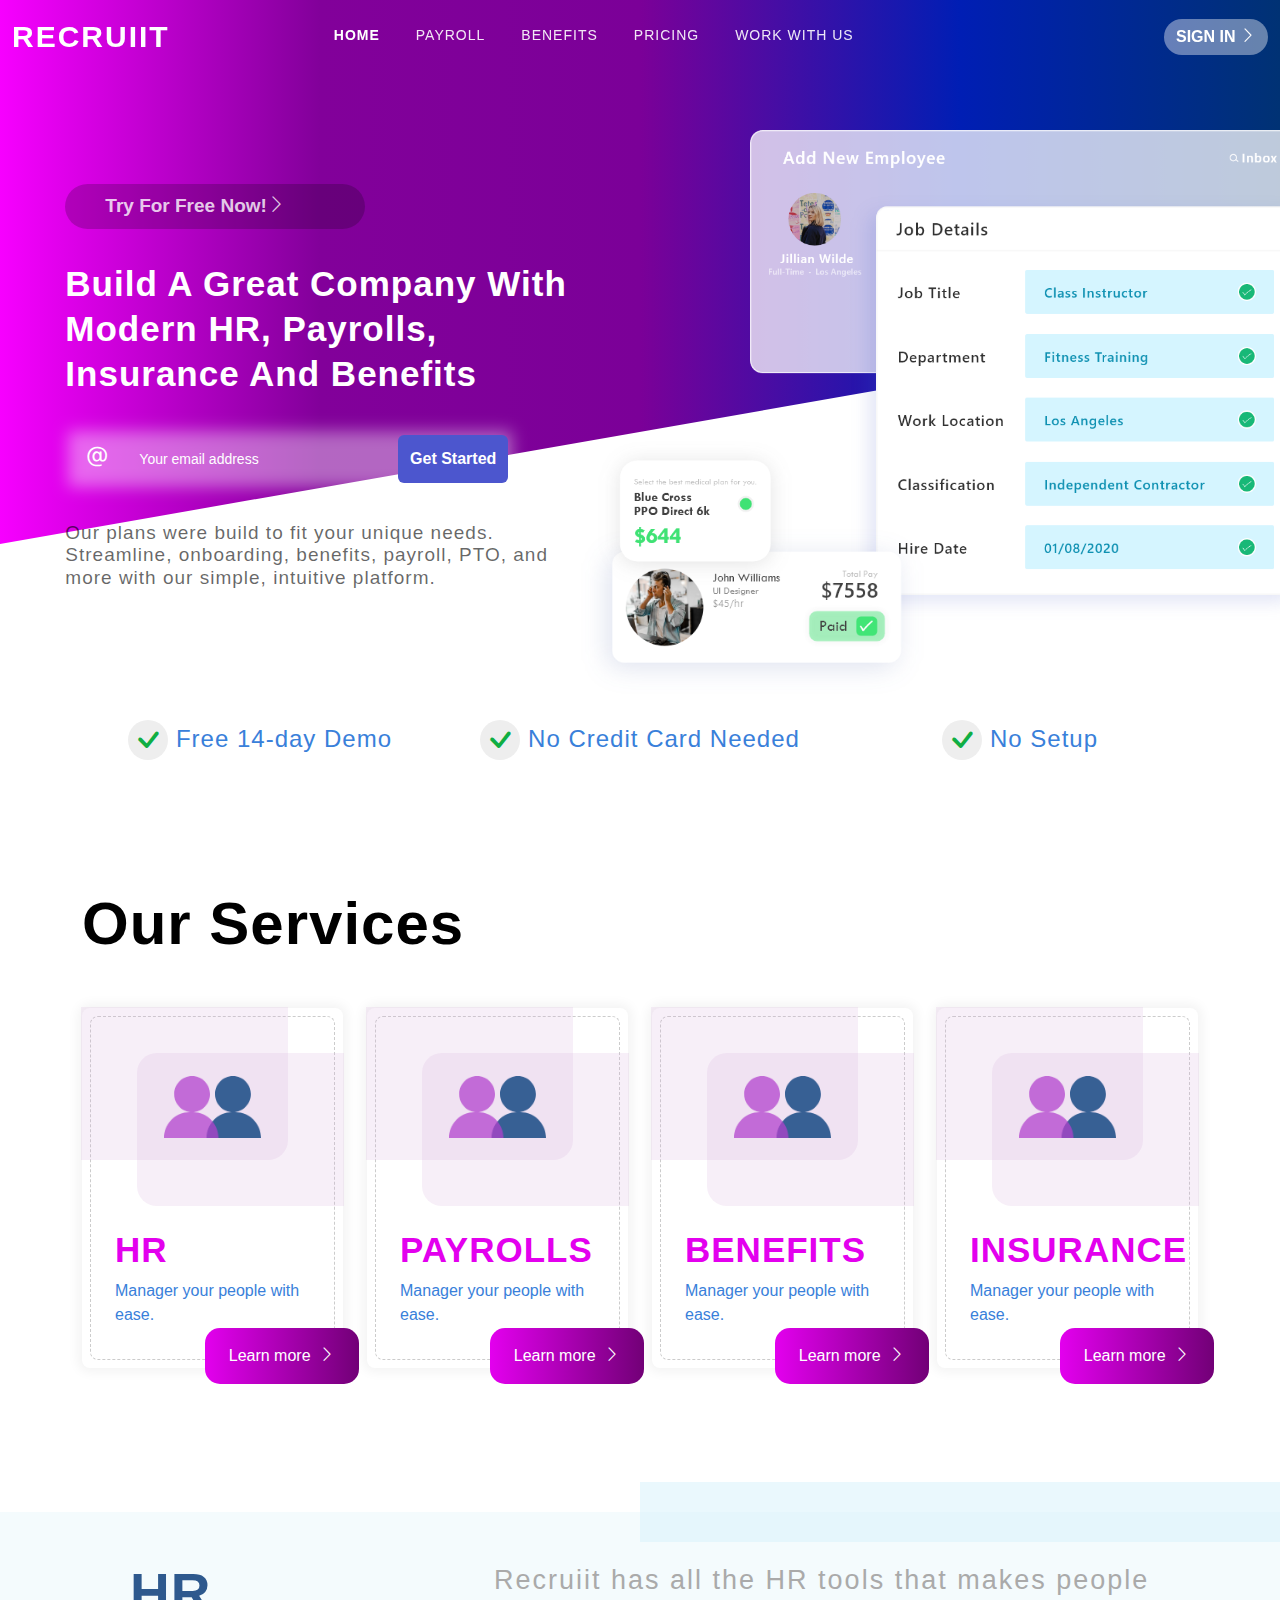
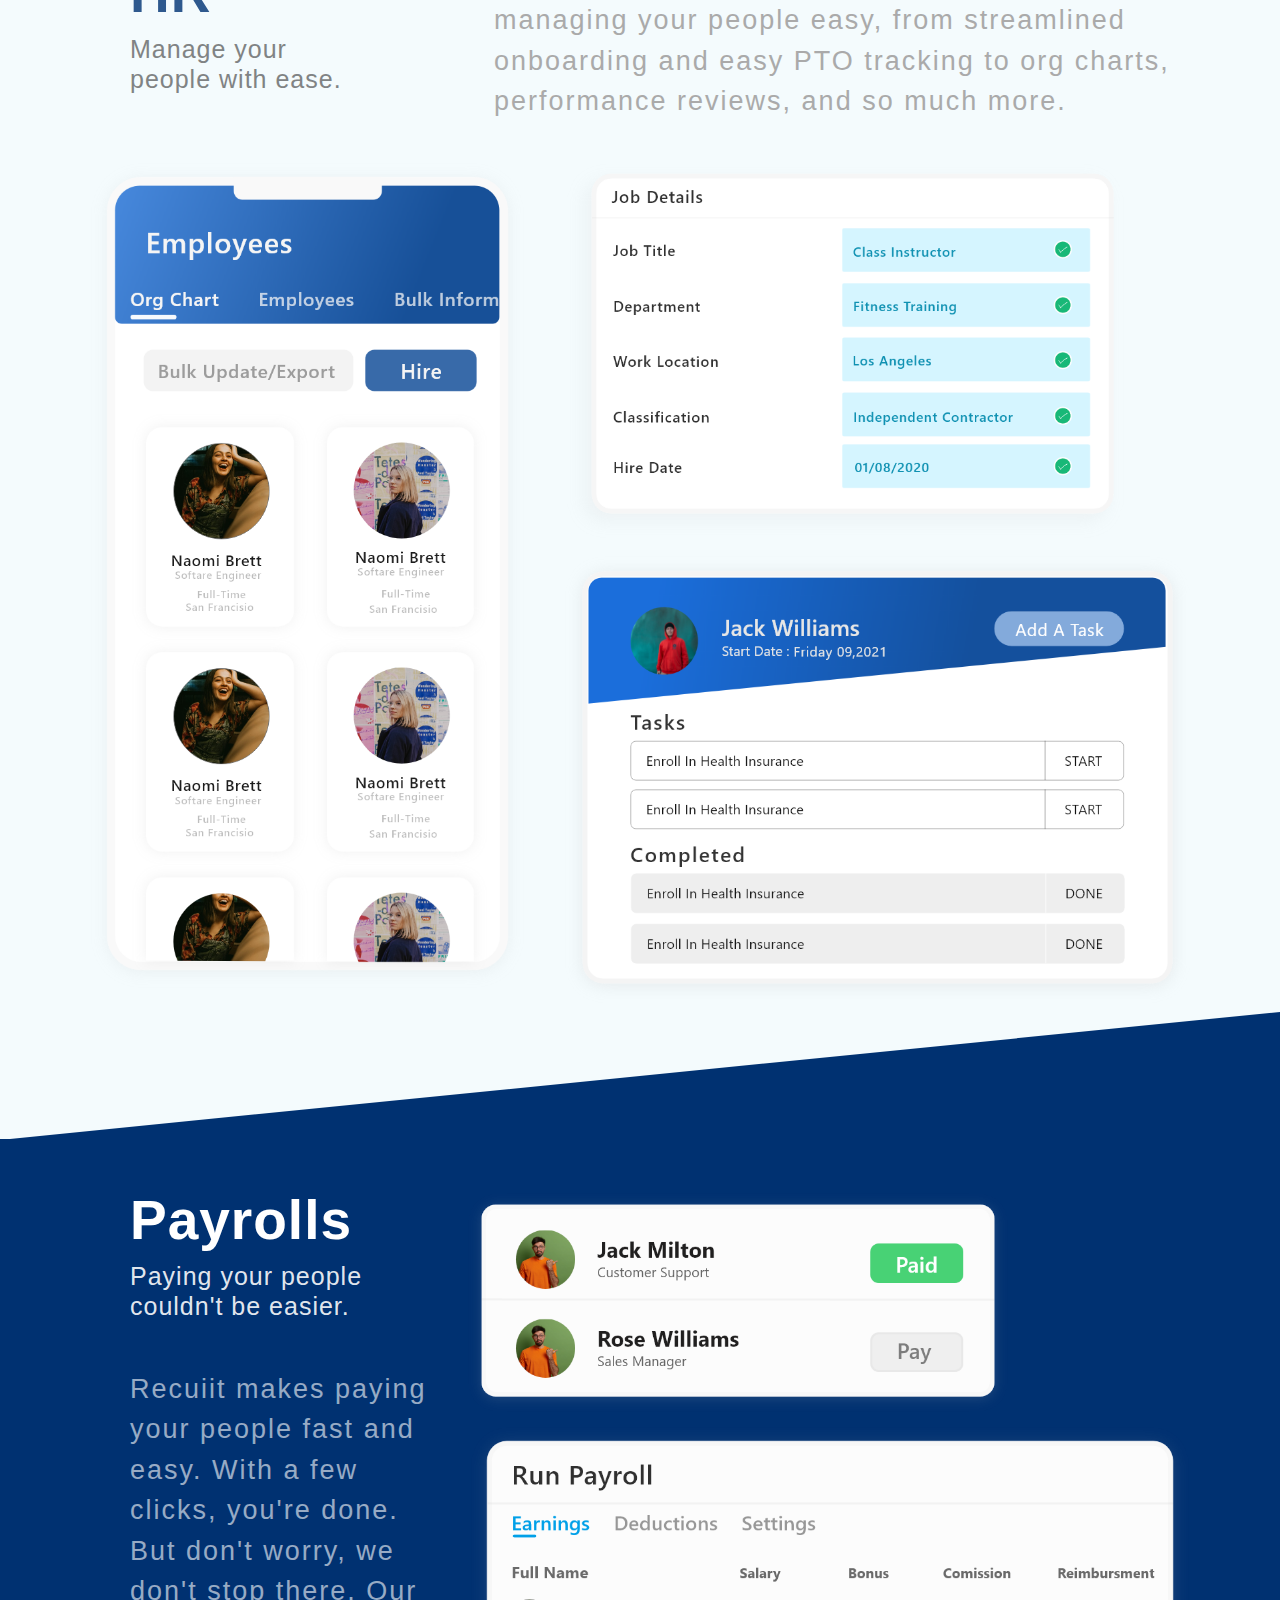
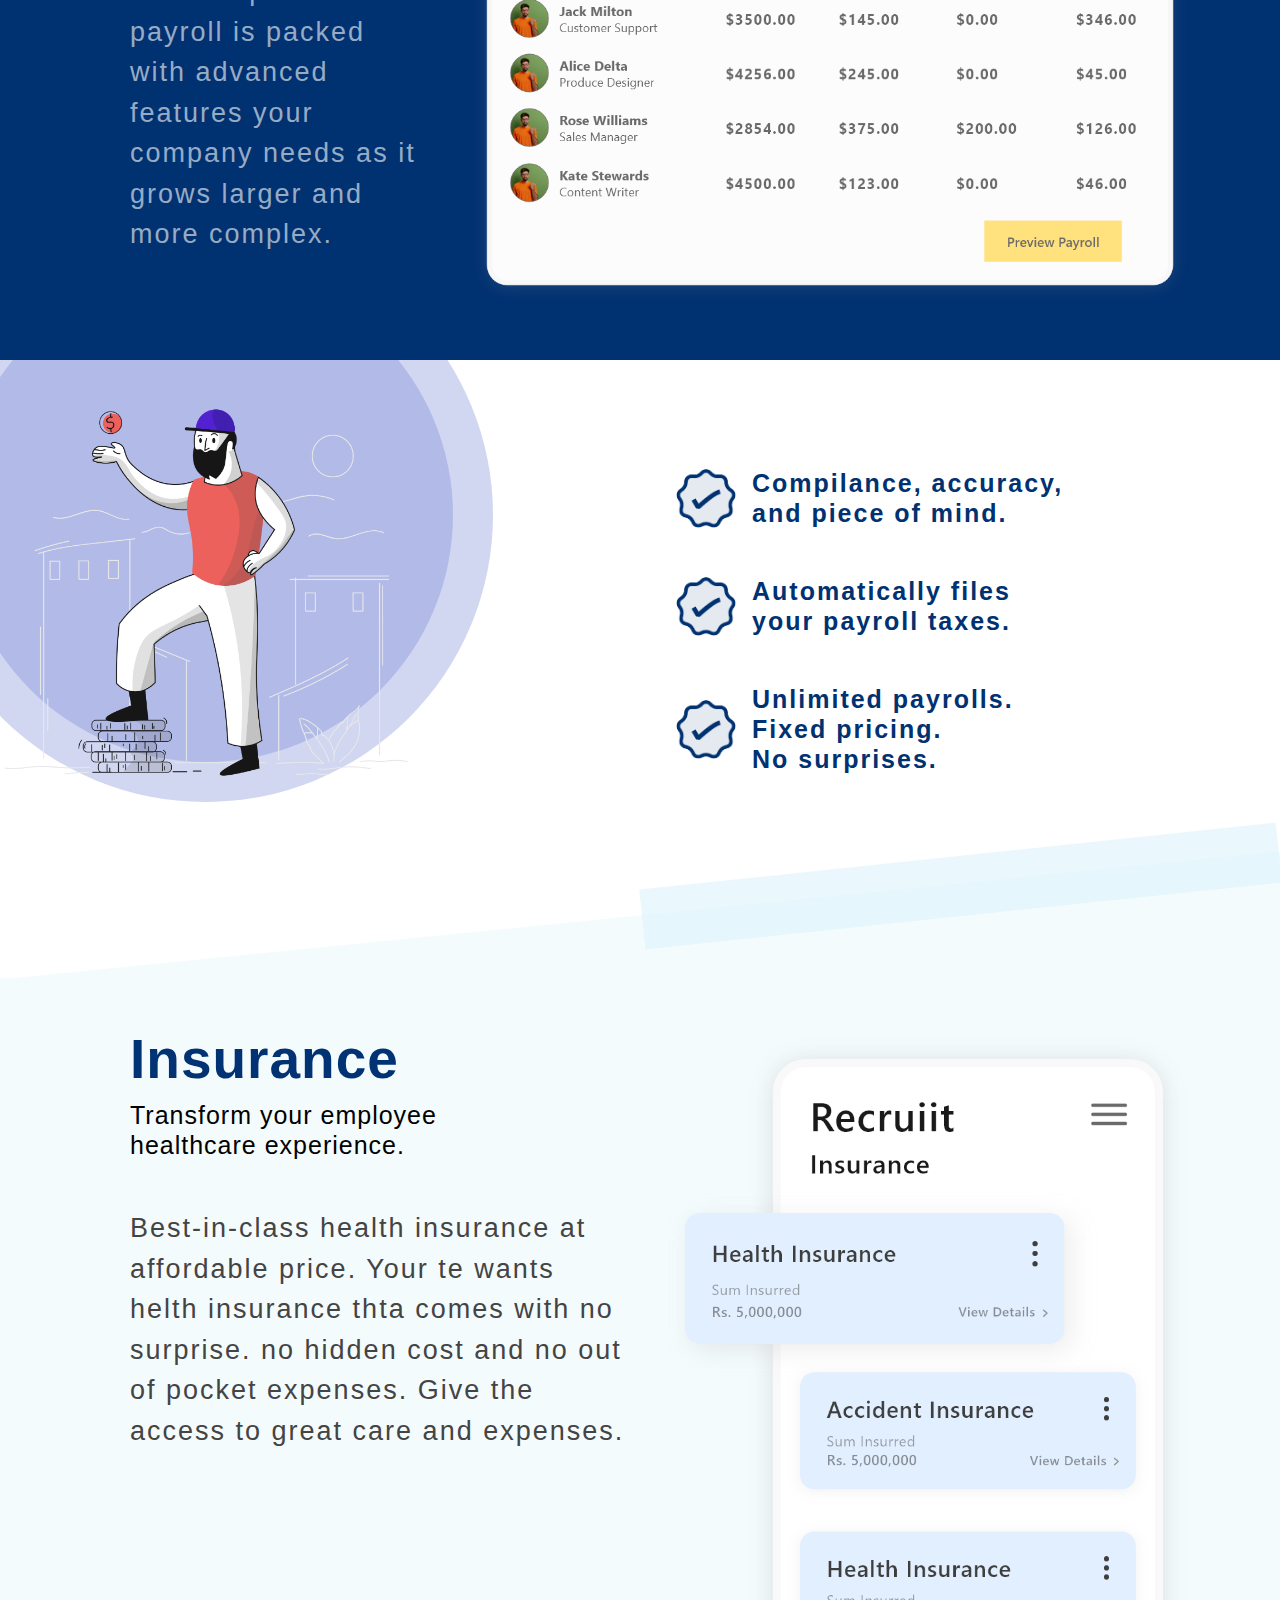
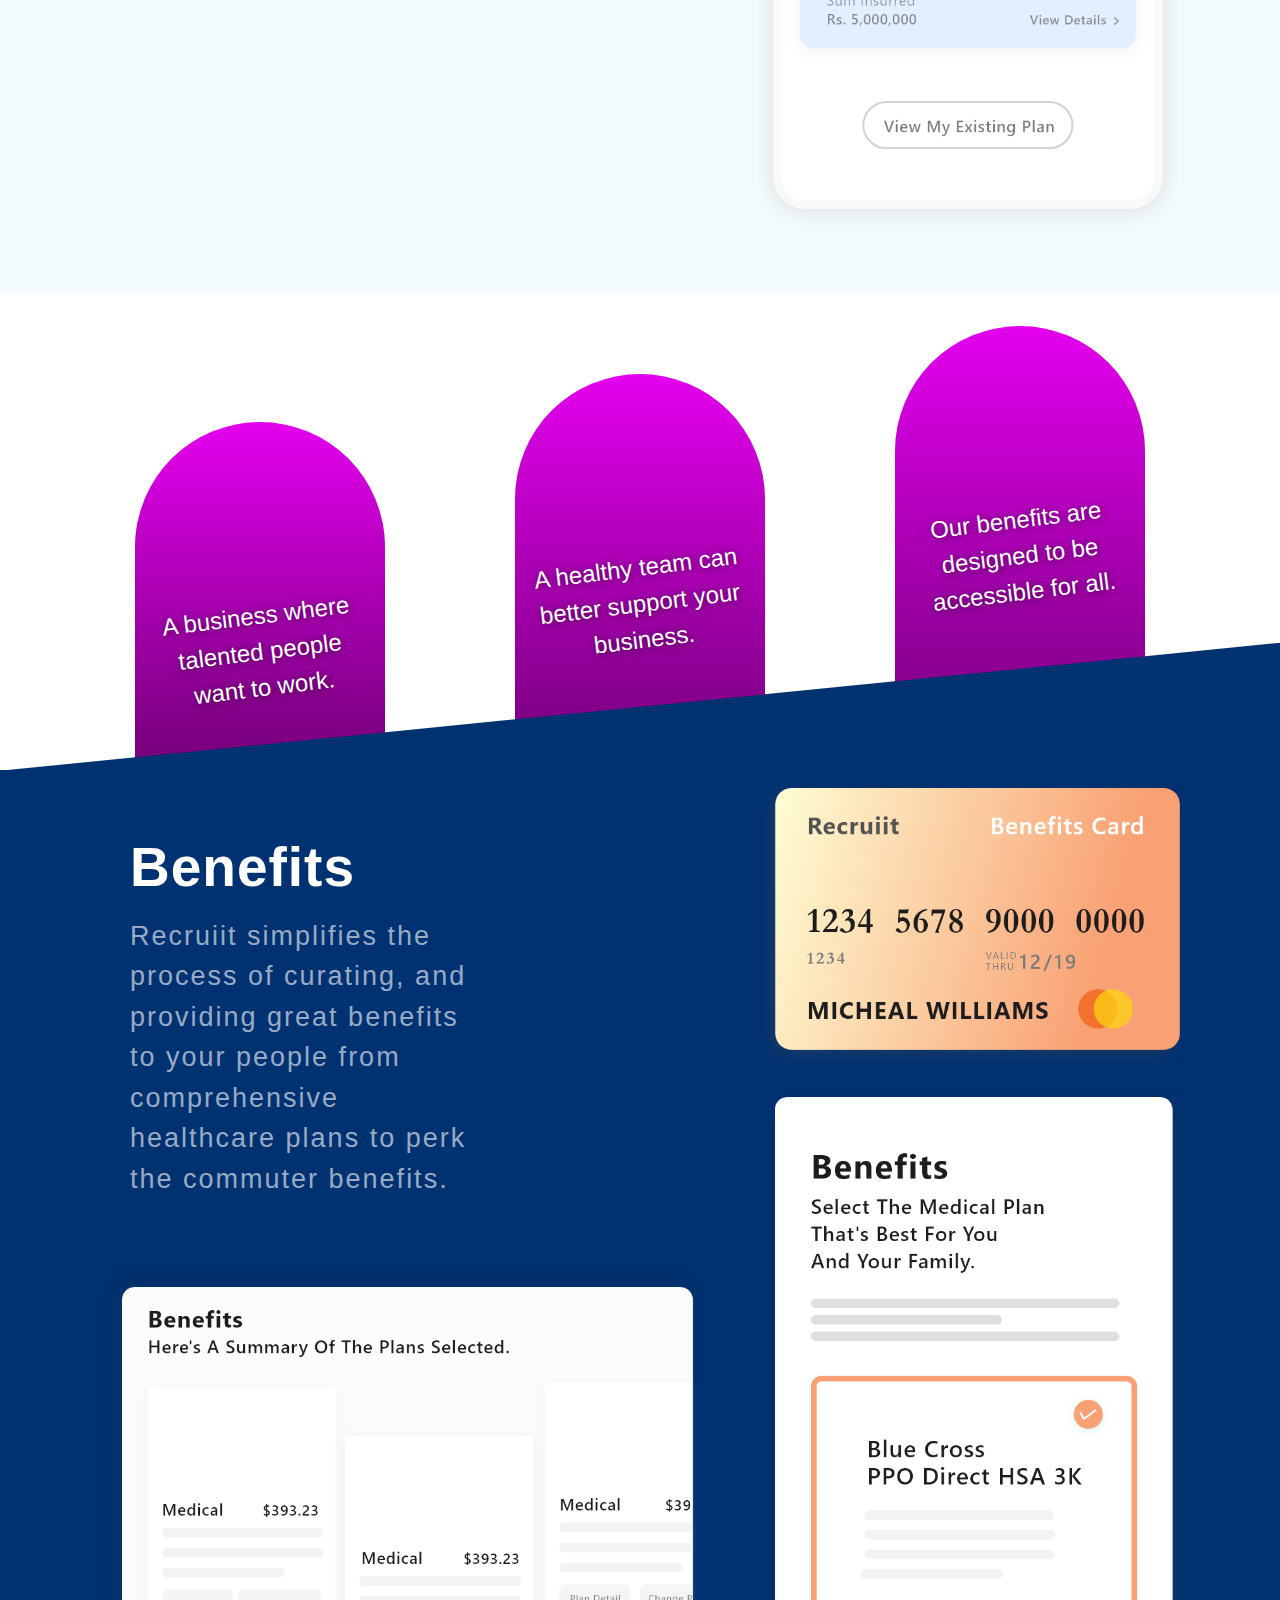
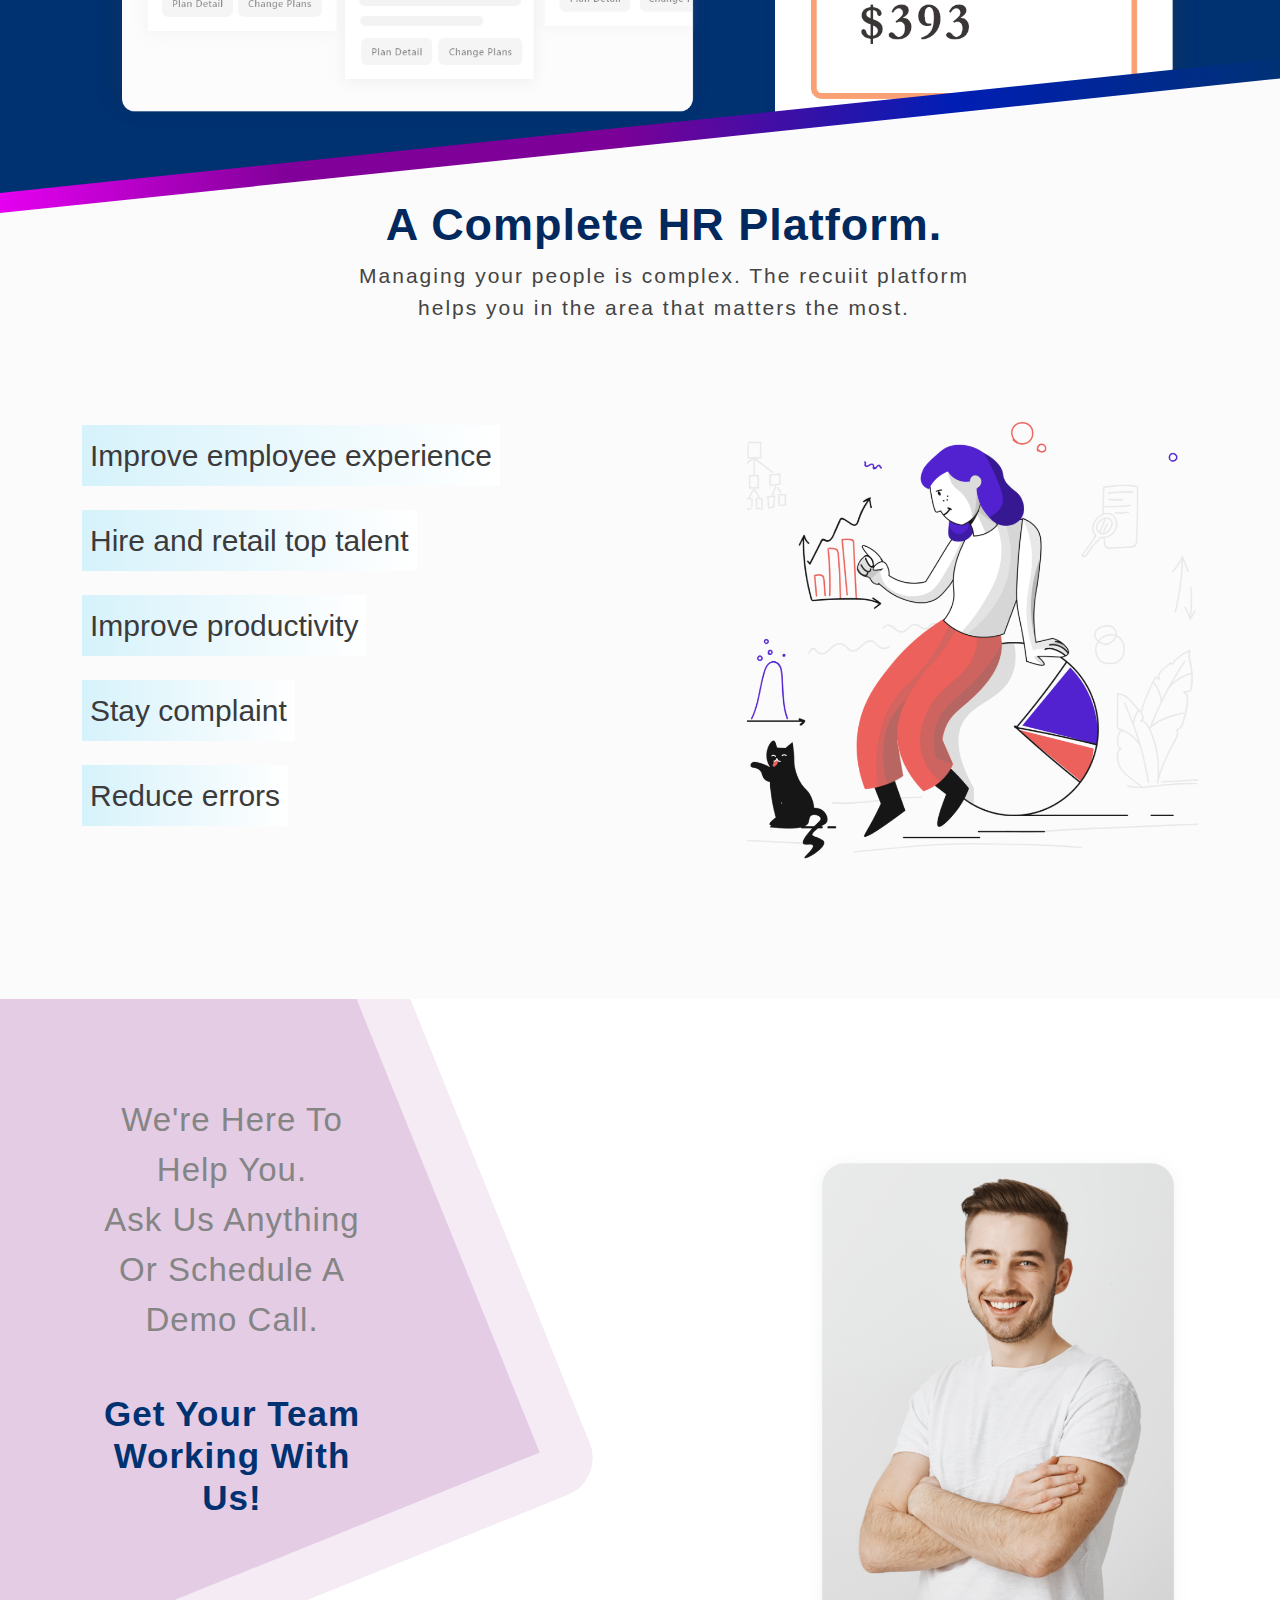
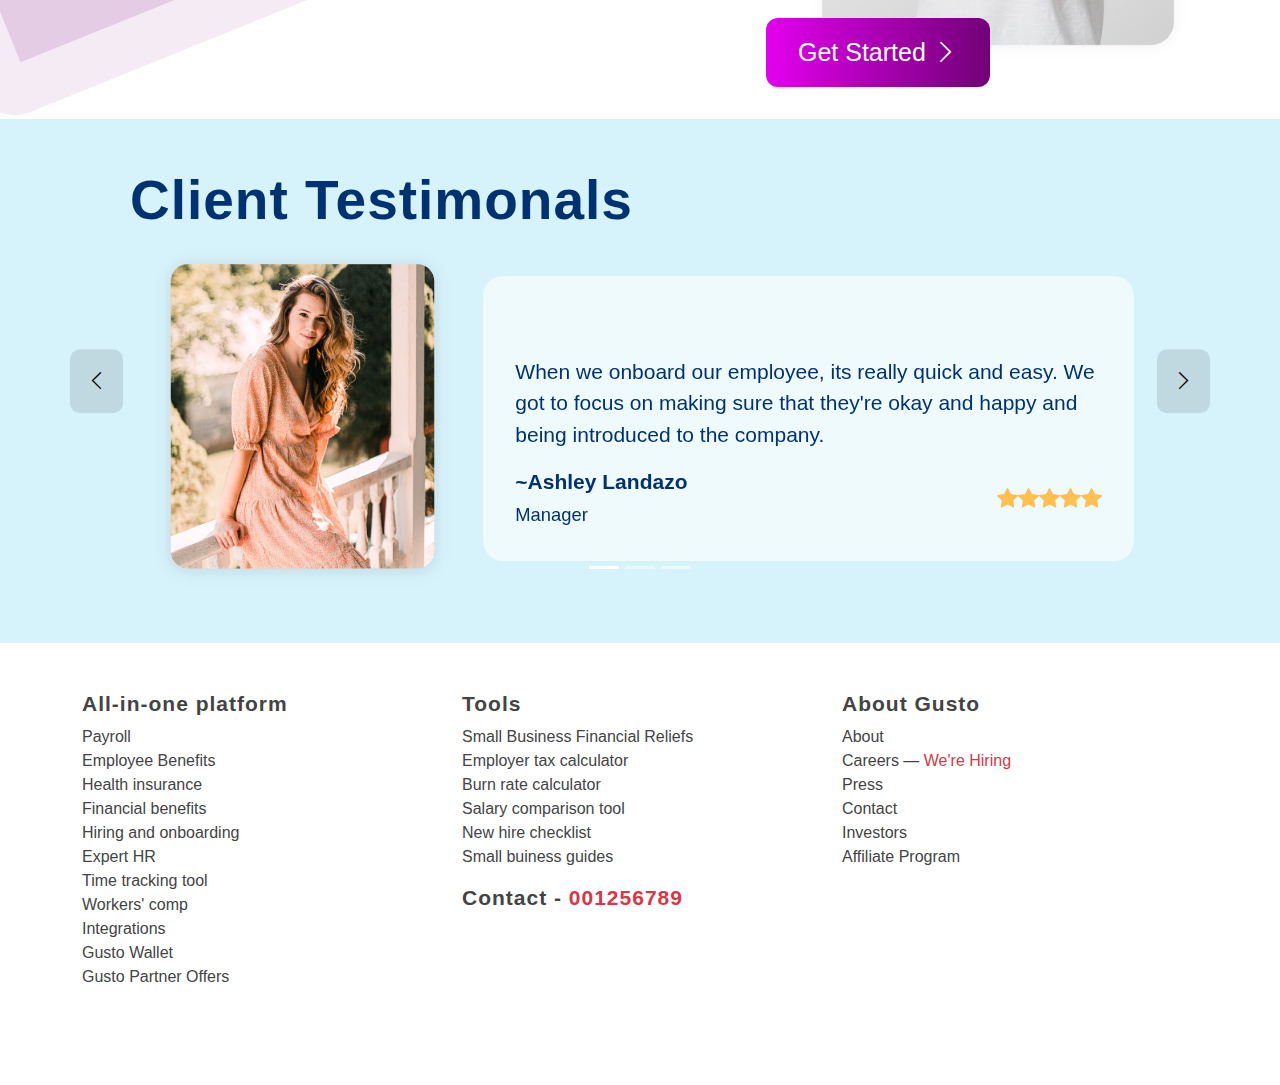
==== index2.html @ f1e586c3 "initial commit" ====
<!DOCTYPE html>
<html lang="en">

<head>
  <meta charset="utf-8">
  <meta content="width=device-width, initial-scale=1.0" name="viewport">

  <title>TRIPUPP HR - Home</title>
  <meta content="" name="description">
  <meta content="" name="keywords">

  <link href="assets/img/favicon.png" rel="icon">
  <link href="assets/img/apple-touch-icon.png" rel="apple-touch-icon">

  <link href="https://fonts.googleapis.com/css?family=Open+Sans:300,300i,400,400i,600,600i,700,700i|Ebrima:300,300i,400,400i,500,500i,600,600i,700,700i|sergeo+UI:300,300i,400,400i,500,500i,600,600i,700,700i" rel="stylesheet">

  <link href="https://cdn.jsdelivr.net/npm/bootstrap@5.0.2/dist/css/bootstrap.min.css" rel="stylesheet">
  <link href="assets/vendor/bootstrap-icons/bootstrap-icons.css" rel="stylesheet">

  <link href="assets/css/style.css" rel="stylesheet">

</head>
<body>

  <header id="header" class="fixed-top">
    <div class="container d-flex align-items-center position-relative topnav" style="max-width: 1400px;" id="mobile-responsive">
      <h1 class="logo"><a href="index.html">RECRUIIT</a></h1>
      <nav id="navbar" class="navbar">
        <ul>
          <li><a class="nav-link scrollto active" href="#hero">Home</a></li>
          <li><a class="nav-link scrollto" href="#about">Payroll</a></li>
          <li><a class="nav-link scrollto" href="#services">Benefits</a></li>
          <li><a class="nav-link   scrollto" href="#portfolio">Pricing</a></li>
          <li><a class="nav-link scrollto" href="#team">Work With Us</a></li>
        </ul>
      </nav>
        <div class="navbar-right" style="margin-left: auto;">
          <a href="#" class="sign-in">Sign In <i class="bi bi-chevron-right"></i></a>
          <a href="#" class="bi bi-list mobile-nav-icon"  onclick="myFunction()"></a>
        </div>
    </div>
  </header>

  <section id="hero">
    <div class="position-relative w-100">
      <div class="container-fluid">
        <div class="row align-items-center">
          <div class="col-lg-5 col-md-12 hero-intro">
            <a href="#" class="free-trial">Try For Free Now!<i class="bi bi-chevron-right"></i></a>
            <h1>Build a great company with modern HR, payrolls, insurance and benefits </h1>
            <form class="getstarted">
              <i class="bi bi-at at-icon"></i>
              <input type="email" placeholder="Your email address">
              <button type="submit">Get Started</button>
            </form>
            <h4>Our plans were build to fit your unique needs. Streamline, onboarding, benefits, payroll, PTO, and more with our simple, intuitive platform.</h4>
          </div>
          <div class="col-lg-6 col-md-12">
            <div class="position-relative">
              <img src="assets/img/Group 145.png" class="img-fluid" alt="">
              <img src="assets/img/Component 17 – 2.png" class="img-fluid-1" alt="">
              <img src="assets/img/Component 18 – 2.png" class="img-fluid-2" alt="">
            </div>
          </div>
        </div>
      </div>
    </div>
  </section>

  
  <section class="features-trial">
    <div class="container-lg">
      <div class="row">
        <div class="col-md-4">
          <div class="feature-trial-point">
            <i class="bi bi-check"></i><h4>Free 14-day Demo</h4>
          </div>
        </div>
        <div class="col-md-4">
          <div class="feature-trial-point">
            <i class="bi bi-check"></i><h4>No Credit Card Needed</h4>
          </div>
        </div>
        <div class="col-md-4">
          <div class="feature-trial-point">
            <i class="bi bi-check"></i><h4>No Setup</h4>
          </div>
        </div>
      </div>
    </div>
  </section>

  <section class="our-services">
    <div class="container">
      <h1>Our Services</h1>
      <div class="row">
        <div class="col-lg-3 col-md-6 col-sm-12">
          <div class="service-card">
            <div class="border-dot">
              <div class="img-pixel-box">
                <img src="assets/img/Component 1 – 2.png">
              </div>
              <div class="service-details">
                <h2 class="header-service">HR</h2>
                <p>Manager your people with ease.</p>
              </div>
              <button class="learn-more">Learn more <i class="ms-1 bi bi-chevron-right"></i></button>
            </div>
          </div>
        </div>
        <div class="col-lg-3 col-md-6 col-sm-12">
          <div class="service-card">
            <div class="border-dot">
              <div class="img-pixel-box">
                <img src="assets/img/Component 1 – 2.png">
              </div>
              <div class="service-details">
                <h2 class="header-service">PAYROLLS</h2>
                <p>Manager your people with ease.</p>
              </div>
              <button class="learn-more">Learn more <i class="ms-1 bi bi-chevron-right"></i></button>
            </div>
          </div>
        </div>
        <div class="col-lg-3 col-md-6 col-md-3">
          <div class="service-card">
            <div class="border-dot">
              <div class="img-pixel-box">
                <img src="assets/img/Component 1 – 2.png">
              </div>
              <div class="service-details">
                <h2 class="header-service">BENEFITS</h2>
                <p>Manager your people with ease.</p>
              </div>
              <button class="learn-more">Learn more <i class="ms-1 bi bi-chevron-right"></i></button>
            </div>
          </div>
        </div>
        <div class="col-lg-3 col-md-6 col-md-3">
          <div class="service-card">
            <div class="border-dot">
              <div class="img-pixel-box">
                <img src="assets/img/Component 1 – 2.png">
              </div>
              <div class="service-details">
                <h2 class="header-service">INSURANCE</h2>
                <p>Manager your people with ease.</p>
              </div>
              <button class="learn-more">Learn more <i class="ms-1 bi bi-chevron-right"></i></button>
            </div>
          </div>
        </div>
      </div>
    </div>
  </section>

  <section class="hr-section">
    <div class="container-lg">
      <div class="section-intro">
        <div class="row">
          <div class="col-sm-4">
            <h1 class="section-heading">HR</h1>
            <h4 class="section-minor-heading">Manage your<br> people with ease.</h4>
          </div>
          <div class="col-sm-8">
            <p>Recruiit has all the HR tools that makes people managing your people easy, from streamlined onboarding and easy PTO tracking to org charts, performance reviews, and so much more.</p>
          </div>
        </div>
      </div>
      <div class="row">
        <div class="col-sm-5">
          <img src="assets/img/Component 8 – 2.png" class="img-component-1">
        </div>
        <div class="col-sm-7">
          <img src="assets/img/Component 9 – 2.png" class="img-component-2">
          <img src="assets/img/Component 7 – 2.png" class="img-component-3">
        </div>
      </div>
    </div>
  </section>


  <div class="payroll-section_before"></div>
  <section class="payroll-section">
    <div class="container-lg">
      <div class="row">
        <div class="col-md-4">
          <div class="section-intro">
            <h1 class="section-heading">Payrolls</h1>
            <h4 class="section-minor-heading">Paying your people couldn't be easier.</h4>
            <p>Recuiit makes paying your people fast and easy. With a few clicks, you're done. But don't worry, we don't stop there. Our payroll is packed with advanced features your company needs as it grows larger and more complex.</p>
          </div>
        </div>
        <div class="col-md-8">
          <img src="assets/img/Component 10 – 2.png" class="img-component-1">
          <img src="assets/img/Component 11 – 2.png" class="img-component-2">
        </div>
      </div>
    </div>
  </section>

  <section class="payroll-detail-section">
    <div class="row align-items-center ">
      <div class="col-lg-4 col-md-5 position-relative mr-auto pb-5">
        <div class="circle-img-relative">
          <img src="assets/img/pixeltrue-payment-1.png" class="pixeltrue-payment"></div>
      </div>
      <div class="col-lg-5 col-md-5 mx-auto">
        <div class="payroll-points">
          <img src="assets/img/star-shape-checkmark.png" class="star-shape-checkmark">
          <h4>Compilance, accuracy,<br> and piece of mind.</h4>
        </div>
        <div class="payroll-points">
          <img src="assets/img/star-shape-checkmark.png" class="star-shape-checkmark">
          <h4>Automatically files<br> your payroll taxes.</h4>
        </div>
        <div class="payroll-points">
          <img src="assets/img/star-shape-checkmark.png" class="star-shape-checkmark">
          <h4>Unlimited payrolls.<br>
            Fixed pricing.<br>
            No surprises.</h4>
        </div>
      </div>
    </div>
  </section>

  <div class="insurance-section_before"></div>
  <section class="insurance-section">
    <div class="container">
      <div class="row">
        <div class="col-md-6">
          <div class="section-intro">
            <h1 class="section-heading">Insurance</h1>
            <h4 class="section-minor-heading">Transform your employee healthcare experience.</h4>
            <p>Best-in-class health insurance at affordable price. Your te wants helth insurance thta comes with no surprise. no hidden cost and no out of pocket expenses. Give the access to great care and expenses.</p>
          </div>
        </div>
        <div class="col-md-6">
          <img src="assets/img/Component 12 – 2.png" class="img-component-1">
        </div>
      </div>
    </div>
  </section>

  <section class="features-subscription">
    <div class="container">
      <div class="row align-items-end">
        <div class="col-4">
          <div class="feature-pill pill-1">
            <p>A business where talented people want to work.</p>
          </div>
        </div>
        <div class="col-4">
          <div class="feature-pill pill-2">
            <p>A healthy team can better support your business.</p>
          </div>
        </div>
        <div class="col-4">
          <div class="feature-pill pill-3">
            <p>Our benefits are designed to be accessible for all.</p>
          </div>
        </div>
      </div>
    </div>
  </section>

  <div class="benefits-section_before"></div>
  <section class="benefits-section">
    <div class="container">
      <div class="row">
        <div class="col-md-7">
          <div class="section-intro">
            <h1 class="section-heading">Benefits</h1>
            <p>Recruiit simplifies the process of curating, and providing great benefits to your people from comprehensive healthcare plans to perk the commuter benefits.</p>
          </div>
          <img src="assets/img/Component 14 – 2.png" class="img-component-1">
        </div>
        <div class="col-md-5">
          <img src="assets/img/Component 13 – 2.png" class="img-component-2">
          <img src="assets/img/Component 15 – 3.png" class="img-component-3">
        </div>
      </div>
    </div>
  </section>
  <div class="benefits-section_after"></div>

  <section class="hr-features">
    <div class="container">
      <div class="section-intro">
        <h1 class="section-heading">A Complete HR Platform.</h1>
        <p>Managing your people is complex. The recuiit platform helps you in the area that matters the most.</p>
      </div>
      <div class="row align-items-center">
        <div class="col-lg-7 col-md-7 col-sm-12">
          <ul class="hr-point-features">
            <li><span>Improve employee experience</span></li>
            <li><span>Hire and retail top talent</span></li>
            <li><span>Improve productivity</span></li>
            <li><span>Stay complaint</span></li>
            <li><span>Reduce errors</span></li>
          </ul>
        </div>
        <div class="col-lg-5 col-md-5 col-sm-12">
          <img src="assets/img/pixeltrue-data-analyse-1.png" class="img-component-1">
        </div>
      </div>
    </div>
  </section>

  <section class="getting-started-section">
    <div class="getting-started-section_before"></div>
    <div class="container-lg">
      <div class="row align-items-end">
        <div class="col-md-6">
          <div class="section-intro">
            <h4 class="section-minor-heading">We're Here To Help You.<br> Ask Us Anything Or Schedule A Demo Call.</h4>
            <h1 class="section-heading">Get Your Team Working With Us!</h1>
          </div>
        </div>
          <div class="col-md-6">
            <div class="getting-started">
              <img src="assets/img/handsome-young-man-white-t-shirt-cross-arms-chest-smiling-pleased.png" class="img-component-1">
              <button class="getstarted-btn">Get Started <i class="bi bi-chevron-right"></i>
            </div>
          </div>
        </div>
      </div>
    </div>
  </section>

  <section class="client-testimonals">
    <div class="container sl-cont position-relative">
      <div class="section-intro">
        <h1 class="section-heading">Client Testimonals</h1>
      </div>
      <div id="testimonial-slide" class="slide-container carousel slide" data-bs-ride="carousel">
        <div class="carousel-indicators">
          <button type="button" data-bs-target="#testimonial-slide" data-bs-slide-to="0" class="active" aria-current="true" aria-label="Slide 1"></button>
          <button type="button" data-bs-target="#testimonial-slide" data-bs-slide-to="1" aria-label="Slide 2"></button>
          <button type="button" data-bs-target="#testimonial-slide" data-bs-slide-to="2" aria-label="Slide 3"></button>
        </div>
        <div class="carousel-inner">
          <div class="carousel-item active">
            <div class="row align-items-center">
              <div class="col-lg-4 col-md-6">
                <img src="assets/img/81.png" class="w-100">
              </div>
              <div class="col-lg-8 col-md-6">
                <div class="slide-desc">
                  <p>When we onboard our employee, its really quick and easy. We got to focus on making sure that they're okay and happy and being introduced to the company.</p>
                  <div class="d-flex -align-items-center justify-content-between">
                    <div><b>~Ashley Landazo</b><br>
                    <small>Manager</small>
                    </div>
                    <div class="rating">
                      <i class="bi bi-star-fill"></i>
                      <i class="bi bi-star-fill"></i>
                      <i class="bi bi-star-fill"></i>
                      <i class="bi bi-star-fill"></i>
                      <i class="bi bi-star-fill"></i>
                    </div>
                  </div>
                </div>
              </div>
            </div>
          </div>
          <div class="carousel-item">
            <div class="row align-items-center">
              <div class="col-lg-4 col-md-6">
                <img src="assets/img/81.png" class="w-100">
              </div>
              <div class="col-lg-8 col-md-6">
                <div class="slide-desc">
                  <p>When we onboard our employee, its really quick and easy. We got to focus on making sure that they're okay and happy and being introduced to the company.</p>
                  <div class="d-flex -align-items-center justify-content-between">
                    <div><b>~Ashley Landazo</b><br>
                    <small>Manager</small>
                    </div>
                    <div class="rating">
                      <i class="bi bi-star-fill"></i>
                      <i class="bi bi-star-fill"></i>
                      <i class="bi bi-star-fill"></i>
                      <i class="bi bi-star-fill"></i>
                      <i class="bi bi-star-fill"></i>
                    </div>
                  </div>
                </div>
              </div>
            </div>
          </div>
          <div class="carousel-item">
            <div class="row align-items-center">
              <div class="col-lg-4 col-md-6">
                <img src="assets/img/82.png" class="w-100">
              </div>
              <div class="col-lg-8 col-md-6">
                <div class="slide-desc">
                  <p>When we onboard our employee, its really quick and easy. We got to focus on making sure that they're okay and happy and being introduced to the company.</p>
                  <div class="d-flex -align-items-center justify-content-between">
                    <div><b>~Ashley Landazo</b><br>
                    <small>Manager</small>
                    </div>
                    <div class="rating">
                      <i class="bi bi-star-fill"></i>
                      <i class="bi bi-star-fill"></i>
                      <i class="bi bi-star-fill"></i>
                      <i class="bi bi-star-fill"></i>
                      <i class="bi bi-star-fill"></i>
                    </div>
                  </div>
                </div>
              </div>
            </div>
          </div>
        </div>
      </div>
      <button type"button" data-bs-target="#testimonial-slide" data-bs-slide="prev" class="slide-left"><i class="bi bi-chevron-left"></i></button>
      <button type"button" data-bs-target="#testimonial-slide" data-bs-slide="next" class="slide-right"><i class="bi bi-chevron-right"></i></button>
    </div>
  </section>

  
  <footer>
    <div class="container">
      <div class="row">
        <div class="col-md-4 pb-5">
          <h4>All-in-one platform</h4>
          <a href="#" class="nav-link">Payroll</a>
          <a href="#" class="nav-link">Employee Benefits</a>
          <a href="#" class="nav-link">Health insurance</a>
          <a href="#" class="nav-link">Financial benefits</a>
          <a href="#" class="nav-link">Hiring and onboarding</a>
          <a href="#" class="nav-link">Expert HR</a>
          <a href="#" class="nav-link">Time tracking tool</a>
          <a href="#" class="nav-link">Workers' comp</a>
          <a href="#" class="nav-link">Integrations</a>
          <a href="#" class="nav-link">Gusto Wallet</a>
          <a href="#" class="nav-link">Gusto Partner Offers</a>
        </div>
        <div class="col-md-4 pb-5">
          <h4>Tools</h4>
          <a href="#" class="nav-link">Small Business Financial Reliefs</a>
          <a href="#" class="nav-link">Employer tax calculator</a>
          <a href="#" class="nav-link">Burn rate calculator</a>
          <a href="#" class="nav-link">Salary comparison tool</a>
          <a href="#" class="nav-link">New hire checklist</a>
          <a href="#" class="nav-link">Small buiness guides</a>
          <h4 class="mt-3">Contact - <span class="text-danger">001256789</span></h4>
        </div>
        <div class="col-md-4 pb-5">
          <h4>About Gusto</h4>
          <a href="#" class="nav-link">About</a>
          <a href="#" class="nav-link">Careers — <span class="text-danger">We're Hiring</span></a>
          <a href="#" class="nav-link">Press</a>
          <a href="#" class="nav-link">Contact</a>
          <a href="#" class="nav-link">Investors</a>
          <a href="#" class="nav-link">Affiliate Program</a>
        </div>

      </div>
    </div>
  </footer>

  <script src="assets/js/main.js"></script>
  <script src="https://cdn.jsdelivr.net/npm/bootstrap@5.0.2/dist/js/bootstrap.bundle.min.js"></script> 
  <script src="https://cdn.jsdelivr.net/npm/@popperjs/core@2.9.2/dist/umd/popper.min.js"></script>
  <script src="https://cdn.jsdelivr.net/npm/bootstrap@5.0.2/dist/js/bootstrap.min.js"></script>


</body>

</html>
---- assets/css/style.css ----
body {
    font-family: "sergeo UI", sans-serif;
    color: #444444;
    overflow-x: hidden;
  }
  
  a {
    color: #47b2e4;
    text-decoration: none;
  }
  
  a:hover {
    color: #73c5eb;
    text-decoration: none;
  }
  
  h1, h2, h3, h4, h5, h6 {
    font-family: "Ebrima", sans-serif;
    letter-spacing: 1px;
  }
  
  .mr-auto {
    margin-right: auto;
  }

  
  #header {
    transition: all 0.5s;
    z-index: 997;
    padding: 15px 0;
  }
  
  #header.header-scrolled, #header.header-inner-pages {
    background: rgba(40, 58, 90, 0.9);
  }
  
  #header .logo {
    font-size: 30px;
    margin: 0;
    padding: 0;
    line-height: 1;
    font-weight: 700;
    letter-spacing: 2px;
    text-transform: uppercase;
  }
  
  #header .logo a {
    color: #fff;
  }
  
  .navbar {
    padding: 0;
    margin-right: auto;
    margin-left: auto;
  }
  
  .navbar ul {
    margin: 0;
    padding: 0;
    display: flex;
    list-style: none;
    align-items: center;
  }
  
  .navbar li {
    position: relative;
    padding: 10px 18px 10px 18px;
  }
  
  .navbar a, .navbar a:focus {
    display: flex;
    align-items: center;
    justify-content: space-between;
    font-size: 14px;
    text-transform: uppercase;
    border-bottom: 2px solid transparent;
    letter-spacing: 1px;
    font-weight: 400;
    color: rgba(255, 255, 255, 0.9);
    white-space: nowrap;
    transition: 0.3s;
    padding: 0;
  }

  .navbar a:hover {
    border-color: rgba(255, 255, 255, 0.8);
  }
  
  .navbar a:hover, .navbar .active, .navbar .active:focus, .navbar li:hover > a {
    color: #fff;
  }

  .navbar .active {
    font-weight: 600;
  }
  
  #header .sign-in {
    padding: 6px 12px;
    display: inline-block;
    border-radius: 50px;
    background-color: rgba(255, 255, 255, 0.4);
    transition: ease-in 0.4s;
    text-transform: uppercase;
    color: #fff;
    font-size: 16px;
    font-weight: 700;
  }
  
  #header .sign-in:hover {
    color: rgba(40, 58, 90);
    background: #ffffff;
  }

  #header .navbar-right {
    display: flex;
    align-items: center;
    justify-content: center;
  }

  #header .mobile-nav-icon {
    font-size: 30px;
    margin-left: 1rem;
    padding: 0.5rem;
    color: #fff;
    display: none;
  }

  
  #hero {
      position: relative;
      width: 100%;
      padding: 120px 0 0 0;
  }

  #hero:before {
      position: absolute;
      content: '';
      left: 0;
      right: 0;
      top: 0;
      bottom: 0;
      background: linear-gradient(90deg, #f700ff, #82009a, #7b0098, #001eb4, #003274);
      clip-path: polygon(100% 0%, 0% 0%, 0% 85%, 100% 50%);
  }

#hero .hero-intro {
  padding-top: 4rem;
  margin-left: auto;
  margin-right: auto;
}

#hero .free-trial {
  padding: 8px 2.5rem;
  font-weight: 700;
  font-size: 19px;
  margin-bottom: 2rem;
  display: inline-block;
  border-radius: 50px;
  max-width: 300px;
  width: 100%;
  color: rgba(255, 255, 255, 0.8);
  background-color: rgb(0,0,0,0.2);
  transition: 0.4s ease-in;
}

#hero .free-trial:hover {
  color: #9445a4;
  background-color: #ffffff;
}

#hero h1 {
  margin: 0 0 10px 0;
  font-size: 46px;
  font-weight: 600;
  line-height: 68px;
  color: #fff;
  margin-bottom: 2rem;
  text-transform: capitalize;
}

#hero .getstarted {
  display: flex;
  padding: 4px;
  align-items: center;
  justify-content: space-between;
  max-width: 450px;
  width: 100%;
  background-color: transparent;
  border: 3px solid transparent;
  border-radius: 8px;
  transition: ease-in 0.3s;
  position: relative;
  margin-bottom: 2rem;
}

#hero .getstarted:before {
  content: '';
  background-color: rgba(255, 255, 255, 0.4);
  filter: blur(8px);
  position: absolute;
  top: 0;
  bottom: 0;
  left: 0;
  right: 0;
}


#hero .getstarted .at-icon{
  padding: 0 12px;
  font-size: 28px;
  color: #fff;
  position: relative;
}

#hero .getstarted input {
  background-color: transparent;
  border: none;
  height: 100%;
  color: #fff;
  width: 100%;
  display: block;
  padding: 8px 9px;
  padding-left: 15px;
  font-size: 14px;
  position: relative;
}

#hero .getstarted input:focus {
  outline: none;
}

#hero .getstarted input::placeholder {
  color: #fff;
}

#hero .getstarted button {
  display: block;
  border: none;
  background-color: #4c56ce;
  transition: 0.3s ease-in;
  color: #fff;
  font-weight: 600;
  border-radius: 6px;
  white-space: nowrap;
  padding: 12px;
  position: relative;
}

#hero .getstarted button:hover {
  background-color: #2636e2;
}

#hero h4 {
  color: rgba(0, 0, 0, 0.6);
  margin-bottom: 50px;
  font-size: 19px;
}

#hero .btn-get-started {
  font-weight: 500;
  font-size: 16px;
  letter-spacing: 1px;
  display: inline-block;
  padding: 10px 28px 11px 28px;
  border-radius: 50px;
  transition: 0.5s;
  margin: 10px 0 0 0;
  color: #fff;
  background: #47b2e4;
}

#hero .btn-get-started:hover {
  background: #209dd8;
}

.features-trial {
  padding-bottom: 3rem;
}

.features-trial .feature-trial-point {
  display: flex;
  align-items: center;
  justify-content: center;
  margin-bottom: 2rem;
}

.features-trial .feature-trial-point i {
  font-size: 40px;
  width: 40px;
  height: 40px;
  text-align: center;
  line-height: 40px;
  background-color: #eeeeee;
  border-radius: 50px;
  color: #10ae43;
}

.features-trial .feature-trial-point h4 {
  margin-bottom: 0;
  font-weight: 600;
  color: #3980da;
  margin-left: 0.5rem;
}

.img-fluid {   
  position: relative;
  right: -50px;
  display: block;
  margin-left: auto;
  padding-left: 3rem;
  top: 0;
}

.img-fluid-1 {   
  position: absolute;
  left: 0;
  width: 60%;
  transform: translate3d(-23%, -11%,0);
  bottom: -20%;
}

.img-fluid-2 {   
  position: absolute;
  left: 0;
  transform: translate3d(-30%, 0,0);
  top: 60%;
  width: 35%;
}

.features-trial {
  padding: 5rem 0 3rem 0;
  text-align: center;
}

.features-trial .feature-trial-point {
  display: flex;
  align-items: center;
  justify-content: center;
}

.features-trial .feature-trial-point i {
  font-size: 40px;
  width: 40px;
  height: 40px;
  text-align: center;
  line-height: 40px;
  background-color: #eeeeee;
  border-radius: 50px;
  color: #10ae43;
}

.features-trial .feature-trial-point h4 {
  margin-bottom: 0;
  font-weight: 400;
  color: #3980da;
  margin-left: 0.5rem;
}

.our-services {
  padding: 3rem 0;
}

.our-services h1 {
  font-size: 60px;
  font-weight: 700;
  color: #000;
  margin-bottom: 3rem;
}

.our-services .service-card {
  max-width: 280px;
  margin-left: auto;
  margin-right: auto;
  margin-bottom: 2rem;
  position: relative;
  padding: 0.5rem;
  border-radius: 8px;
  box-shadow: 0 0 12px 4px rgb(0,0,0,0.05);
}

.our-services .service-card .border-dot {
  border: 1px dashed #ccc;
  border-radius: 8px;
}

.our-services .service-card .img-pixel-box {
  width: 100%;
  height: 180px;
  margin-bottom: auto;
  position: relative;
  display: flex;
}

.our-services .service-card .img-pixel-box img {
  width: 40%;
  position: relative;
  margin: auto;
  z-index: 99;
}

.our-services .service-card .img-pixel-box::before, .our-services .service-card .img-pixel-box::after {
  content: '';
  position: absolute;
  background-color: hsla(289, 41%, 78%, 0.2);
  left: -0.6rem;
  top: -0.6rem;
  width: 85%;
  height: 85%;
  border-radius: 0 0 20px 0;
}

.our-services .service-card .img-pixel-box::after {
  left: auto;
  right: -0.6rem;
  top: auto;
  bottom: -0.6rem;
  border-radius: 20px 0 0 20px;
}

.our-services .service-card .service-details {
  padding: 2rem 1rem 1rem 1.5rem;
  color: #3980da;
}

.our-services .service-card .header-service {
  font-weight: 700;
  font-size: 35px;
  text-transform: uppercase;
  color: #e300ee;
}

.our-services .service-card .learn-more {
  border: none;
  position: absolute;
  border-radius: 15px;
  background: linear-gradient(90deg, #e300ee, #720077);
  padding: 1rem 1.5rem;
  color: #fff;
  bottom: -1rem;
  right: -1rem;
}

.section-intro {
  margin: auto;
  padding-left: 3rem;
}

.section-intro .section-heading {
  font-size: 55px;
  font-weight: 700;
}

.section-intro .section-minor-heading {
  font-size: 25px;
  font-weight: 500;
  margin-bottom: 3rem;
  max-width: 300px;
}

.section-intro p {
  font-weight: 500;
  font-size: 27px;
  margin-bottom: 2rem;
  letter-spacing: 2px;
}

.hr-section {
  margin-top: 4rem;
  padding: 3rem 0;
  padding-bottom: 0;
  background-color: #f4fbfd;
  position: relative;
}

.hr-section::before {
  position: absolute;
  content: '';
  background: rgba(214, 242, 251, 0.5);
  width: 50%;
  height: 60px;
  right: 0;
  top: -30px;
}

.hr-section .section-intro .section-heading {
  color: #2e598e;
}

.hr-section .section-intro .section-minor-heading {
  color: #808384;
}

.hr-section .section-intro p {
  color: #aaaaaa;
}

.hr-section .img-component-1 {
  width: 100%;
}

.hr-section .img-component-2 {
  width: 90%;
}

.hr-section .img-component-3 {
  width: 100%;
}

.payroll-section {
  padding: 3rem 0;
  background-color: #003171;
  color: #fff;
}

.payroll-section_before {
  height: 10vw;
  position: relative;
  background-color: #f4fbfd;
}

.payroll-section_before::before {
  content: '';
  background-color: #003171;
  position: absolute;
  transform: translateY(1px);
  top: 0;
  width: 100%;
  height: 10vw;
  clip-path: polygon(100% 0%, 0% 100%, 100% 100%);
}

.payroll-section .section-minor-heading {
 color: rgba(255, 255, 255, 0.9);
}

.payroll-section .section-intro p {
  color: rgba(255, 255, 255, 0.6);
  max-width: 300px;
}

.payroll-section .img-component-1 {
  width: 75%;
}

.payroll-section .img-component-2 {
  width: 100%;
}

.payroll-detail-section{
  padding-top: 2rem;
  overflow: hidden;
}

.payroll-detail-section .circle-img-relative {
  position: relative;
}

.payroll-detail-section .pixeltrue-payment {
  width: 100%;
  position: relative;
}

.payroll-detail-section .circle-img-relative::before {
  border-radius: 50%;
  width: 140%;
  height: 140%;
  border: 40px solid rgba(255, 255, 255, 0.4);
  position: absolute;
  content: '';
  left: -20%;
  right: 0;
  top: -40%;
  bottom: 0;
  background: rgba(0, 30, 179, 0.3);
}

.payroll-detail-section .payroll-points {
  padding: 1.5rem;
  display: flex;
  align-items: center;
}

.payroll-detail-section .star-shape-checkmark {
  width: 60px;
  display: inline-block;
}

.payroll-detail-section .payroll-points h4 {
  margin: 0;
  padding-left: 1rem;
  font-size: 25px;
  letter-spacing: 2px;
  color: #003171;
  line-height: 30px;
  font-weight: 600;
}

.insurance-section_before {
  height: 10vw;
  position: relative;
  background-color: #fff;
}

.insurance-section_before::after {
  position: absolute;
  content: '';
  height: 60px;
  top: 0px;
  right: 0;
  width: 50%;
  transform: rotate(-6deg) translateY(6px);
  background: rgba(214, 242, 251, 0.5);
}

.insurance-section_before::before {
  content: '';
  background-color: #f4fbfd;
  position: absolute;
  transform: translateY(1px);
  top: 0;
  width: 100%;
  height: 10vw;
  clip-path: polygon(100% 0%, 0% 100%, 100% 100%);
}

.insurance-section {
  padding: 3rem 0;
  background: #f4fbfd;

}

.insurance-section .section-intro .section-heading {
  color: #003274;
}

.insurance-section .section-intro .section-minor-heading {
  color: #000;
  font-weight: 500;
  max-width: 400px;
}

.insurance-section .section-intro p {
  max-width: 500px;
  font-weight: 500;
}

.insurance-section .img-component-1 {
  width: 100%;
  margin-left: auto;
  margin-right: auto;
  max-width: 550px;
}

.features-subscription {
  padding-top: 2rem;
}

.features-subscription .feature-pill {
  background: linear-gradient(180deg, #e300ee, #720077);
  padding: 11rem 1rem 3rem 1rem;
  color: #fff;
  max-width: 250px;
  display: block;
  margin: auto;
  border-radius: 200px 200px 0 0;
}

.features-subscription .pill-1 {
}

.features-subscription .pill-2 {
  padding-bottom: 6rem;
}

.features-subscription .pill-3 {
  padding-bottom: 9rem;
}

.feature-pill p {
  transform: rotate(-7deg);
  text-align: center;
  font-size: 24px;
  text-shadow: 1px 1px 8px rgba(0, 0, 0, 0.6);
}

.benefits-section_before {
  position: relative;
  background-color: transparent;
}

.benefits-section_before::before {
  content: '';
  background-color: #003171;
  position: absolute;
  transform: translateY(1px);
  top: -10vw;
  width: 100%;
  height: 10vw;
  clip-path: polygon(100% 0%, 0% 100%, 100% 100%);
}

.benefits-section {
  background-color: #003171;
  color: #fff;
}

.benefits-section .section-heading {
  margin-bottom: 1rem;
  padding-top: 4rem;
}

.benefits-section .section-intro p {
  color: rgba(255, 255, 255, 0.6);
  max-width: 350px;
  font-size: 27px;
  margin-bottom: 3rem;
}

.benefits-section .img-component-1 {
  width: 100%;
}

.benefits-section .img-component-2 {
  width: 100%;
  max-width: 470px;
}

.benefits-section .img-component-3 {
  width: 100%;
  max-width: 470px;
}

.benefits-section_after {
  height: 0;
  position: relative;
  background-color: #fff;
}

.benefits-section_after::after {
  position: absolute;
  content: '';
  height: 20px;
  top: -6vw;
  right: -10px;
  width: 105%;
  transform: rotate(-6deg) translateY(6px);
  background: linear-gradient(90deg, #f700ff, #82009a, #7b0098, #001eb4, #003274);
}

.benefits-section_after::before {
  content: '';
  background-color: #fbfbfb;
  position: absolute;
  transform: translateY(1px);
  top: -10vw;
  width: 100%;
  height: 10vw;
  clip-path: polygon(100% 0%, 0% 100%, 100% 100%);
}
.hr-features {
  padding-bottom: 4rem;
  background-color: #fbfbfb;
}

.hr-features .section-intro {
  text-align: center;
  max-width: 700px;
  margin-left: auto;
  margin-right: auto;
}

.hr-features .section-intro .section-heading {
  font-size: 45px;
  color: #01295e;
}

.hr-features .section-intro  p {
  font-size: 21px;
}

.hr-features .hr-point-features {
  list-style-type: none;
  padding: 0;
}

.hr-features .hr-point-features li span {
  padding: 0.5rem;
  background: linear-gradient(90deg, #d6f2fb, #ffffff);
  font-size: 30px;
  color: #3b3b3b;
  margin-bottom: 1.5rem;
  display: inline-block;
}

.hr-features .img-component-1 {
  width: 100%;
}

.getting-started-section {
  padding: 3rem 0; 
  overflow: hidden;
}

.getting-started-section_before {
  height: 0;
  position: relative;
  overflow: hidden;
  background-color: #fff;
}

.getting-started-section_before::after {
  position: absolute;
  content: '';
  height: 20px;
  top: -6vw;
  right: -10px;
  width: 105%;
  transform: rotate(-6deg) translateY(6px);
  background: linear-gradient(90deg, #f700ff, #82009a, #7b0098, #001eb4, #003274);
}

.getting-started-section_before::before {
  content: '';
  background-color: #fbfbfb;
  position: absolute;
  transform: translateY(-1px);
  top: -3vw;
  width: 100%;
  height: 10vw;
  clip-path: polygon(100% 100%, 100% 0%, 0% 0%);
}

.getting-started-section .section-intro {
  padding: 3rem 0 9rem 0;
  max-width: 300px;
  position: relative;
  text-align: center;
  margin-right: auto;
  margin-left: 0;
}

.getting-started-section .section-intro::before {
  width: 220%;
  height: 160%;
  top: -65%;
  left: -100%;
  transform: rotateZ(-22deg);
  border-radius: 40px;
  border: 50px solid rgba(255, 255, 255, 0.6);
  position: absolute;
  content: '';
  background-color: rgba(113, 0, 119, 0.2);
}

.getting-started-section .section-heading {
  font-size: 35px;
  font-weight: 600;
  position: relative;
  color: #003171;
}

.getting-started-section .section-minor-heading {
  font-size: 33px;
  line-height: 50px;
  color: #858585;
  position: relative;
}

.getting-started-section .img-component-1 {
  width: 100%;
  max-width: 400px;
  margin-left: auto;
  display: block;
}

.getting-started-section .getting-started {
  position: relative;
  max-width: 400px;
  margin-left: auto;
}

.getting-started-section .getstarted-btn {
  content: '';
  color: #fff;
  padding: 1rem 2rem;
  font-size: 25px;
  position: absolute;
  bottom: -1rem;
  left: -2rem;
  background: linear-gradient(90deg, #e300ee, #720077) ;
  border: none;
  border-radius: 12px;
}

.client-testimonals {
  padding: 3rem 0;
  background-color: #d6f2fb;
}

.client-testimonals .section-heading {
  color: #003171;
}

.client-testimonals .slide-container {
  padding: 0 4rem;
  position: relative;
}

.client-testimonals .slide-left, .client-testimonals .slide-right {
  background-color: rgba(0, 0, 0, 0.1);
  font-size: 21px;
  font-weight: 700;
  display: inline-block;
  padding: 1rem;
  border-radius: 10px;
  color: #000;
  top: 50%;
  transform: translateY(-50%);
  left: 0;
  position: absolute;
  border: none;
}

.client-testimonals .slide-right {
  left: auto;
  right: 0;
}

.client-testimonals .slide-desc {
  background-color: rgba(255, 255, 255, 0.6);
  border-radius: 20px;
  padding: 5rem 2rem 2rem 2rem;
  margin-top: 2rem;
  margin-bottom: 2rem;
  color: #003171;
  font-size: 21px;
}

.client-testimonals .rating {
  display: flex;
  align-items: center;
  justify-content: center;
  color: #ffbf51;
}

footer {
  padding: 3rem 0;
}

footer h4 {
  font-size: 21px;
  font-weight: 700;
  font-family: "Raleway", sans-serif;
}

footer .nav-link {
  padding-left: 0;
  color: #444;
}

@media only screen and (max-width: 1400px) {
  #hero h1 {
    font-size: 35px;
    line-height: 45px;
  }

}

@media only screen and (max-width: 1200px) {
  #hero .free-trial {
    font-size: 17px;
    padding: 8px 1.5rem;
    max-width: 250px;
  }

  #hero h1 {
    font-size: 28px;
    line-height: 45px;
  }

  #hero .getstarted {
    max-width: 400px;
  }

  #hero .hero-intro {
    margin-right: auto;
    padding-top: 0;
  }

  .our-services .service-card .header-service {
    font-size: 28px;
  }

  .section-intro p {
    font-size: 21px;
  }

  .payroll-detail-section .payroll-points h4 {
    font-size: 21px;
  }

  .payroll-detail-section .payroll-points .star-shape-checkmark {
    width: 40px;
  }
  
  .payroll-detail-section .payroll-points {
    margin: auto;
    max-width: 350px;
    padding: 0;
    padding-left: 1rem;
    padding-bottom: 1rem;
  }
}

@media only screen and (max-width: 992px) {

  #header {
    padding-left: 2rem;
    padding-right: 2rem;
  }

  #header .navbar {
    display: none;
  }

  #header .navbar-right .mobile-nav-icon {
    display: block;
  }

  #header .container.responsive {
    position: relative;
  }

  #header .container.responsive .navbar-right {
    position: absolute;
    right: 2rem;
    top: 0;
  }

  #header .container.responsive .navbar {
    display: block;
  }

  #header .container.responsive .navbar {
    background-color: rgb(0, 50, 116);
  }

  #header .container.responsive .navbar ul li a {
    float: none;
    display: block;
    border-bottom: 1px solid #ccc;
    padding: 0.5rem 2rem;
    text-align: left;
  }

  #hero .row {
    flex-direction: column-reverse;
  }

  #hero::before {
    clip-path: polygon(100% 0%, 0% 0%, 0% 90%, 100% 75%);
  }


  #hero .hero-intro {
    max-width: 900px;
    margin: auto;
  }

  #hero h1 {
    max-width: 700px;
  }
  
  #hero .img-fluid {
    width: auto;
    max-height: 80vh;
  }

  #hero .img-fluid-1 {
    width: 40%;
    left: 30px;
    bottom: 0;
  }
  #hero .img-fluid-2 {
    width: 20%;
    left: 3%;
    top: auto;
    bottom: 40%;
  }

  .features-subscription .feature-pill {
    padding-top: 8rem;
  }

  .features-subscription .feature-pill p {
    font-size: 21px;
  }

  .our-services h1 {
    font-size: 40px;
  }

  .hr-features .row {
    flex-direction: column-reverse;
  }

  .hr-features {
    padding-top: 2rem;
  }

  .hr-features .img-component-1 {
    max-width: 300px;
    margin: auto;
    display: block;
  }

  .hr-features .hr-point-features {
    max-width: 300px;
    margin: auto;
  }

  .hr-features .hr-point-features li span {
    font-size: 21px;
  }
} 

@media only screen and (max-width: 768px) {
  
  .features-subscription .feature-pill p {
    transform: none;
  }

  .features-trial .feature-trial-point {
    padding: 0 2rem 0 2rem;
    justify-content: left;
    max-width: 400px;
    margin-left: auto;
    margin-right: auto;
  }

  #hero .hero-intro {
    max-width: 680px;
    margin: auto;
    padding: 0 40px 0 40px;
  }

  #hero h1 {
    max-width: 400px;
  }

  .section-intro {
    padding-left: 1rem;
  }

  .section-intro h4 {
    font-size: 27px;
  }

  .section-intro p {
    font-size: 21px;
  }

  .client-testimonals .section-intro h1 {
    font-size: 34px;
  }

  .getting-started-section .section-intro {
    padding-bottom: 0;
  }

  .getting-started-section .section-intro .section-minor-heading {
    font-size: 24px;
    line-height: 40px;
  }
  .getting-started-section .section-intro::before {
    top: -40%;
    height: 175%;
    left: -75%;
  }

  .getting-started-section .getstarted-btn {
    left: 50%;
    transform: translateX(-50%);
  }

  .getting-started-section .getting-started .img-component-1 {
    max-width: 300px;
  }

}

@media only screen and (max-width: 576px) {
  #hero::before {
    clip-path: polygon(100% 0%, 0% 0%, 0% 83%, 100% 75%);
  }

  .benefits-section_after::after {
    top: -9vw;
  }

  
}
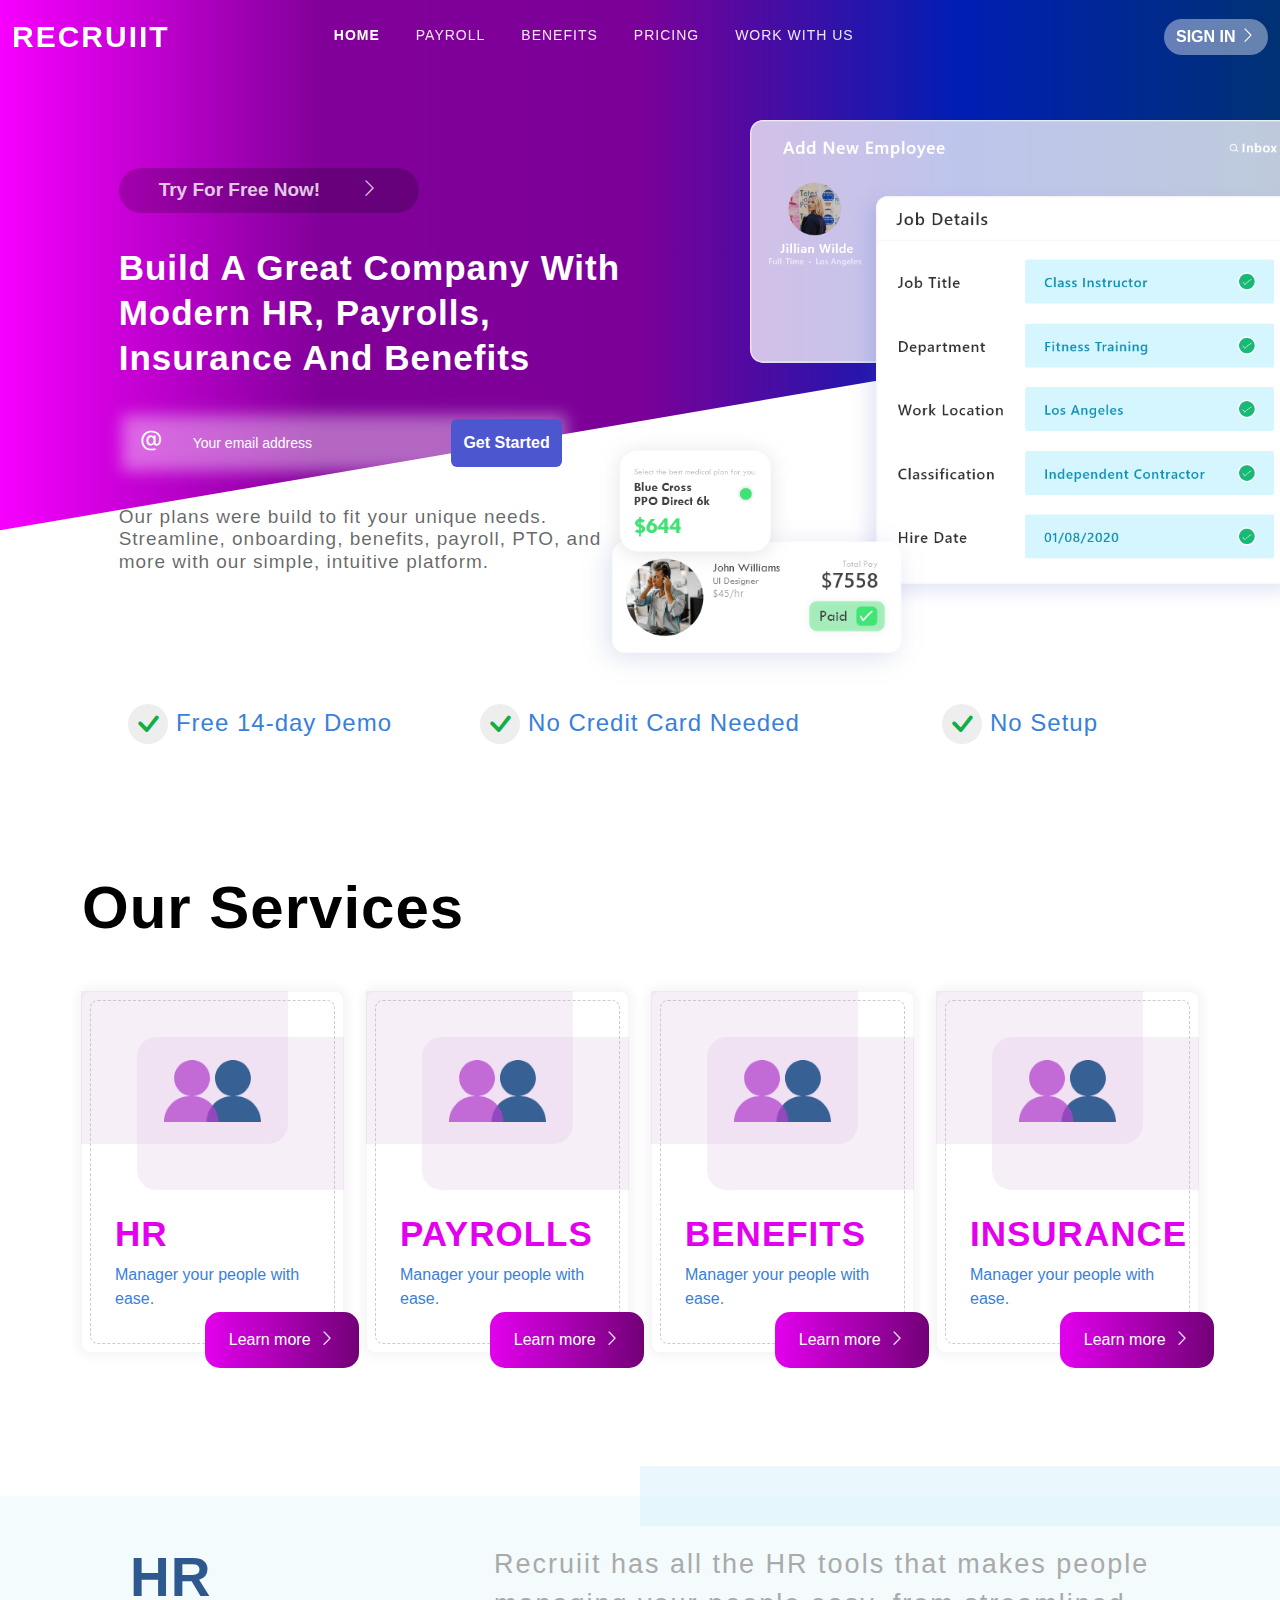
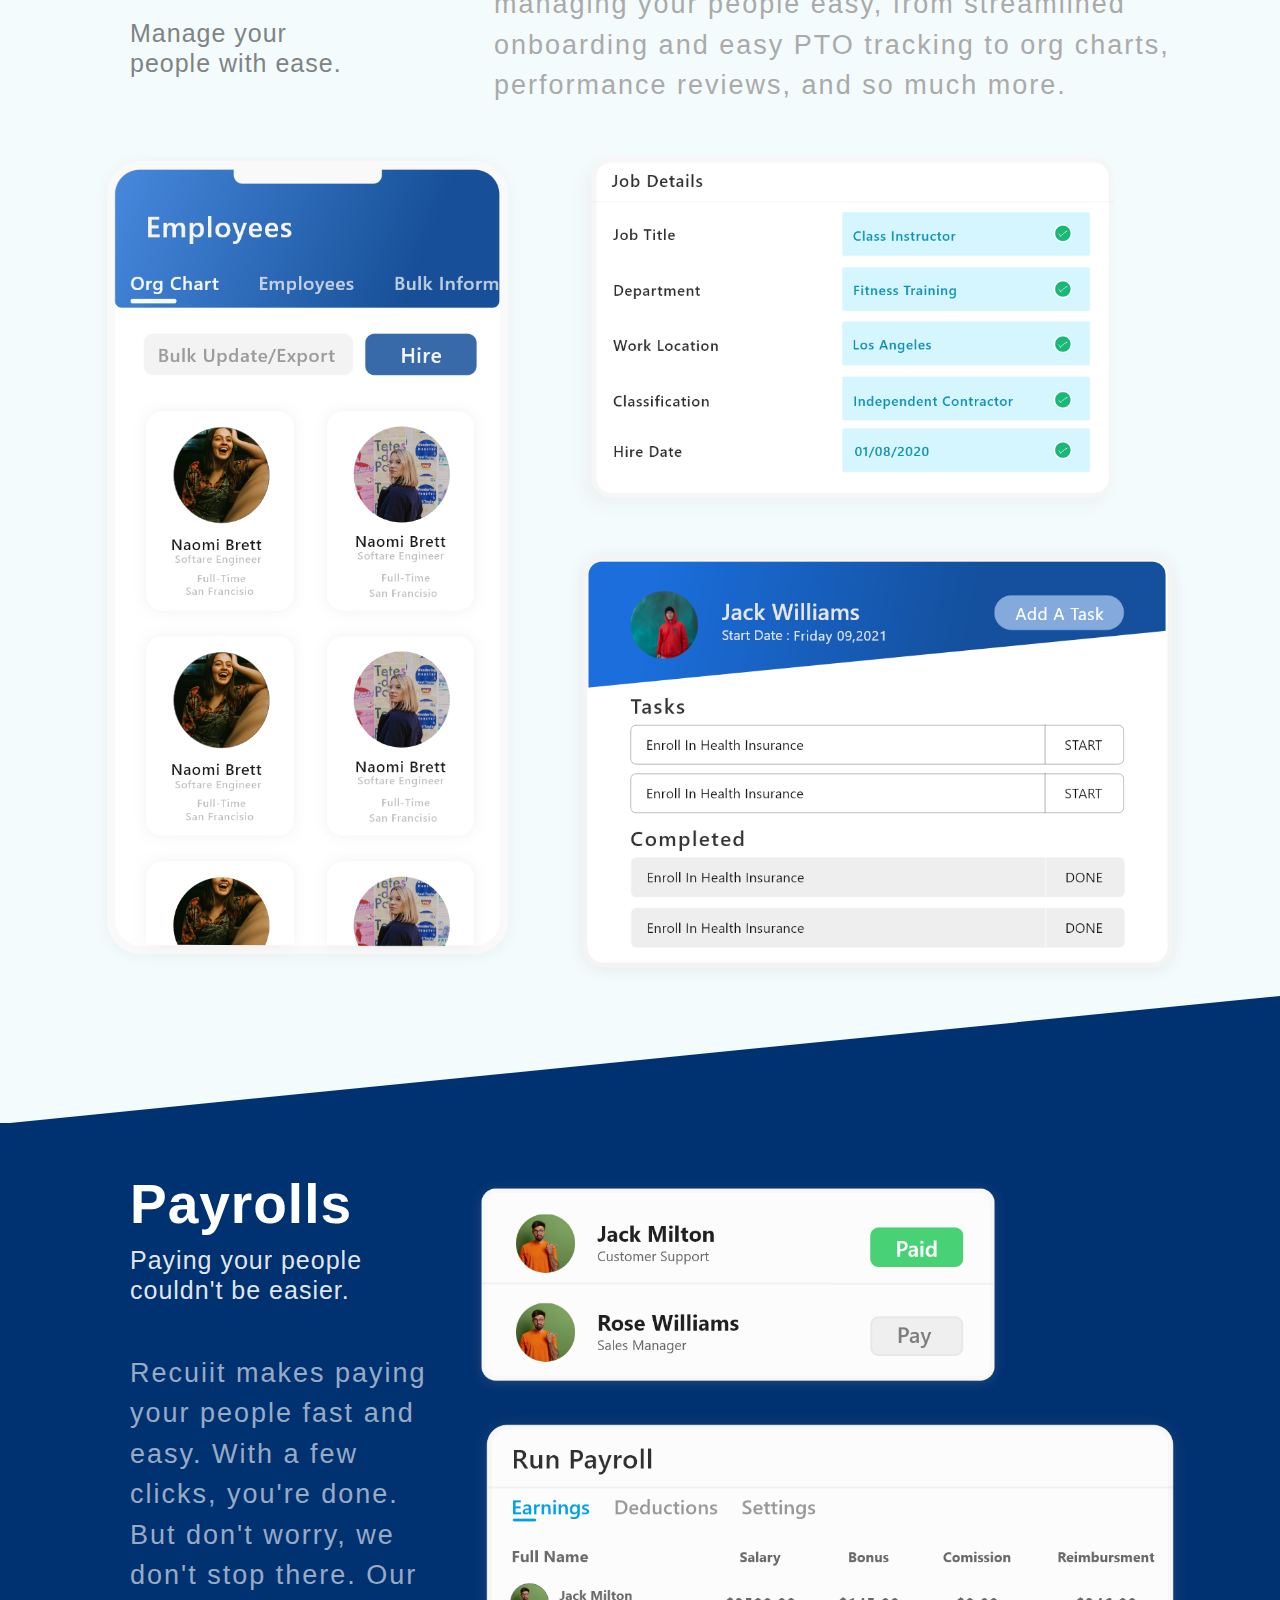
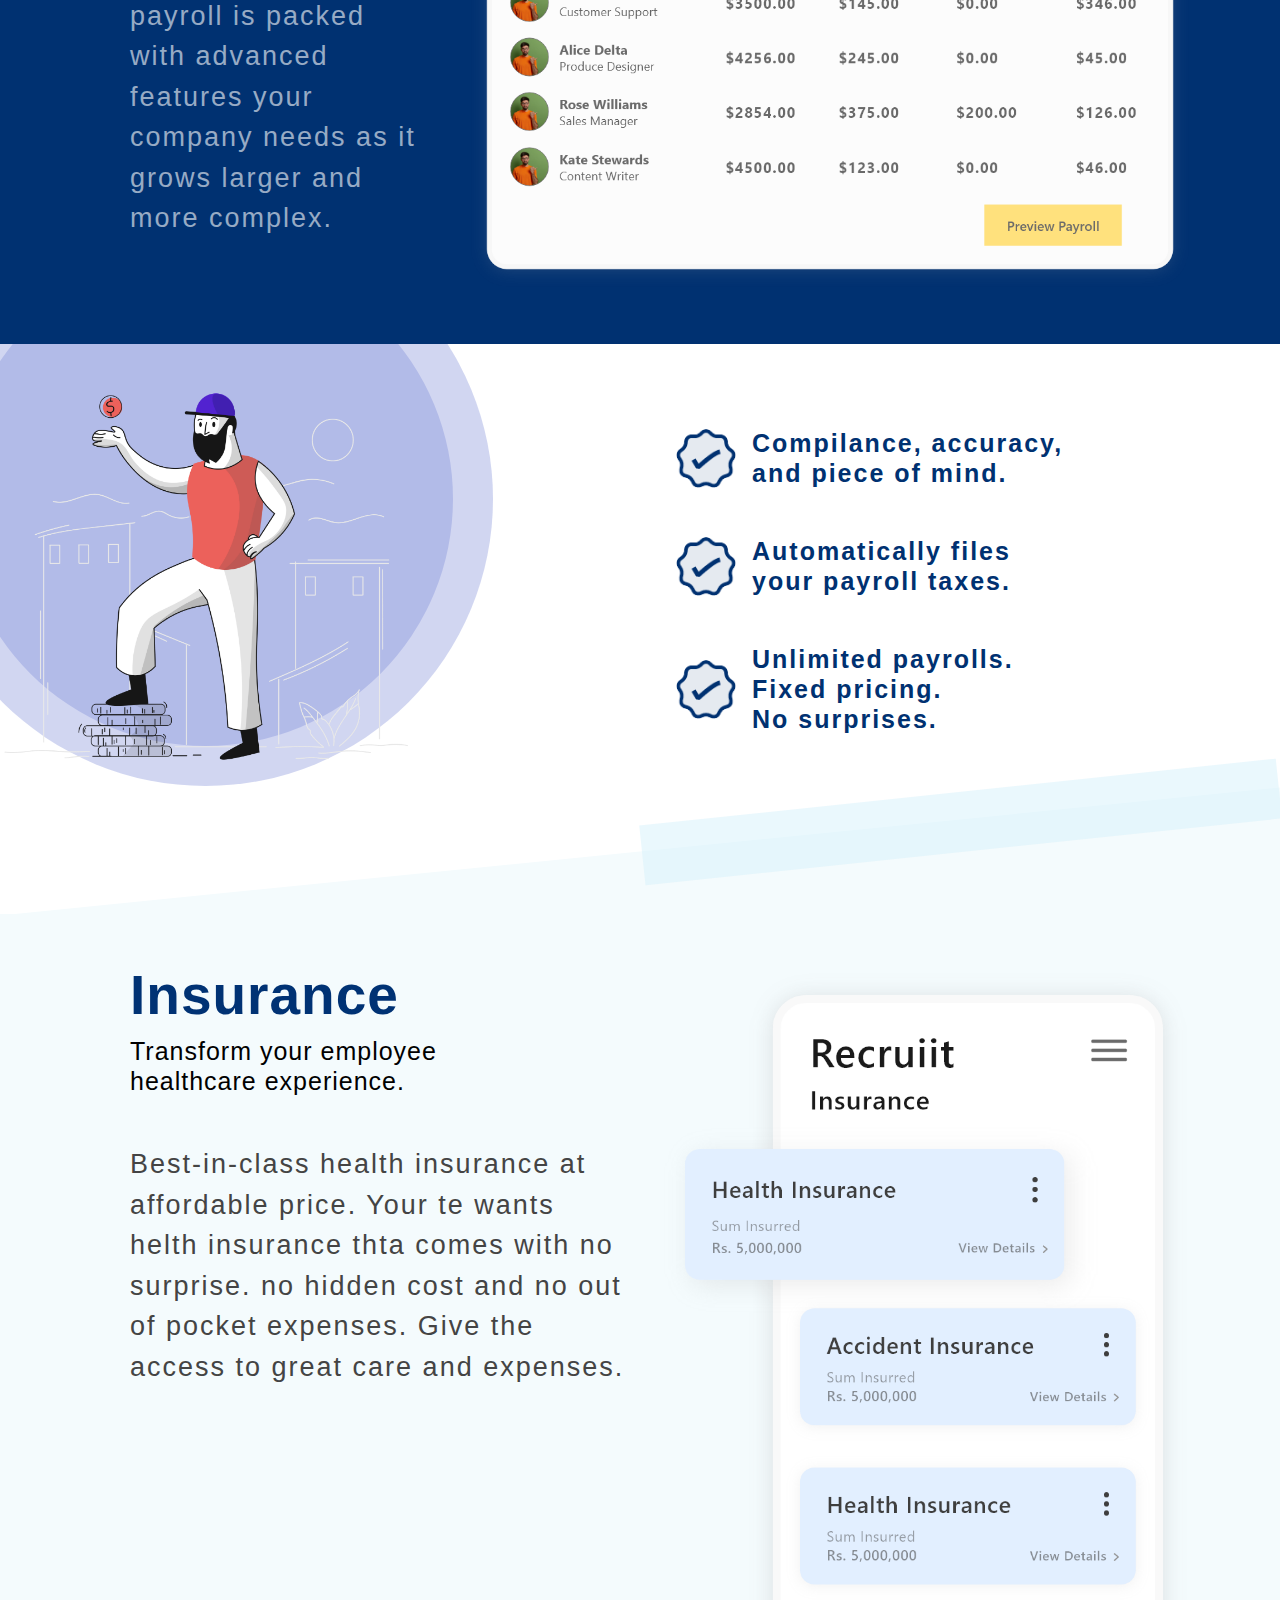
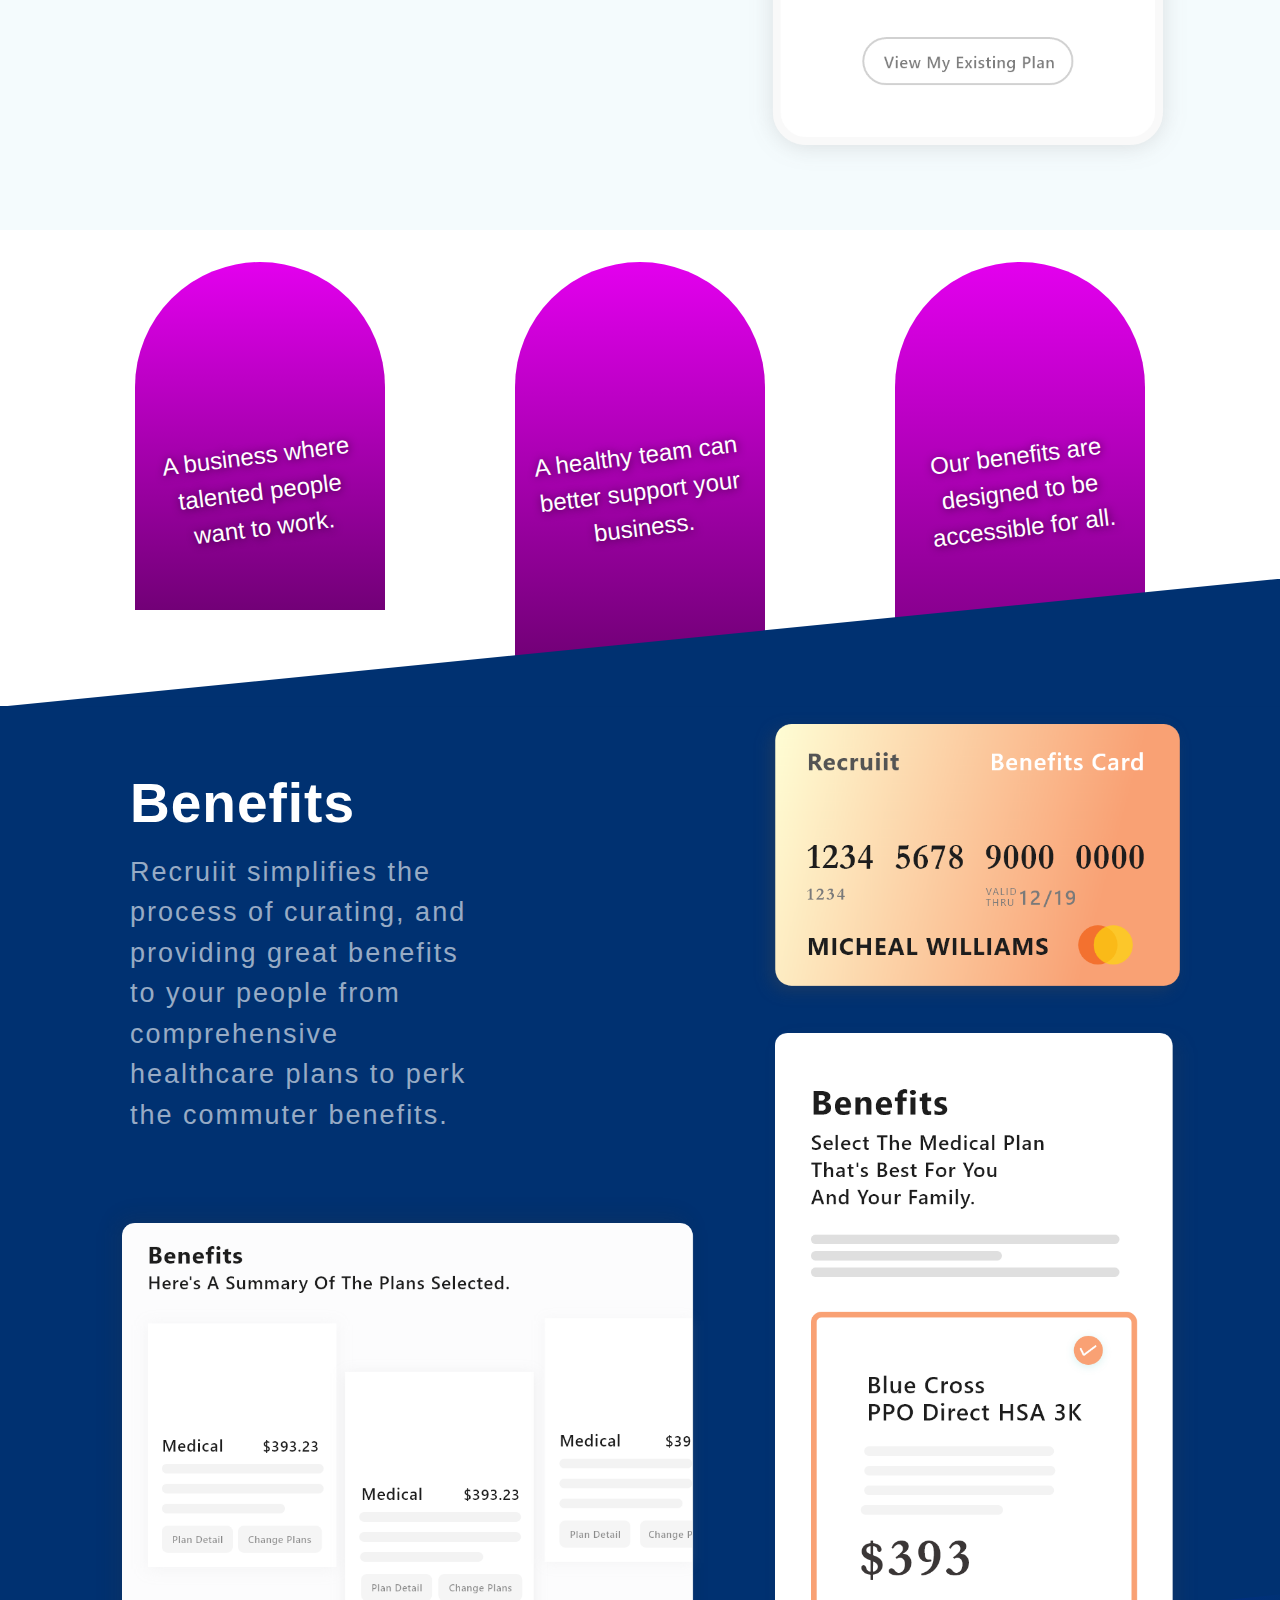
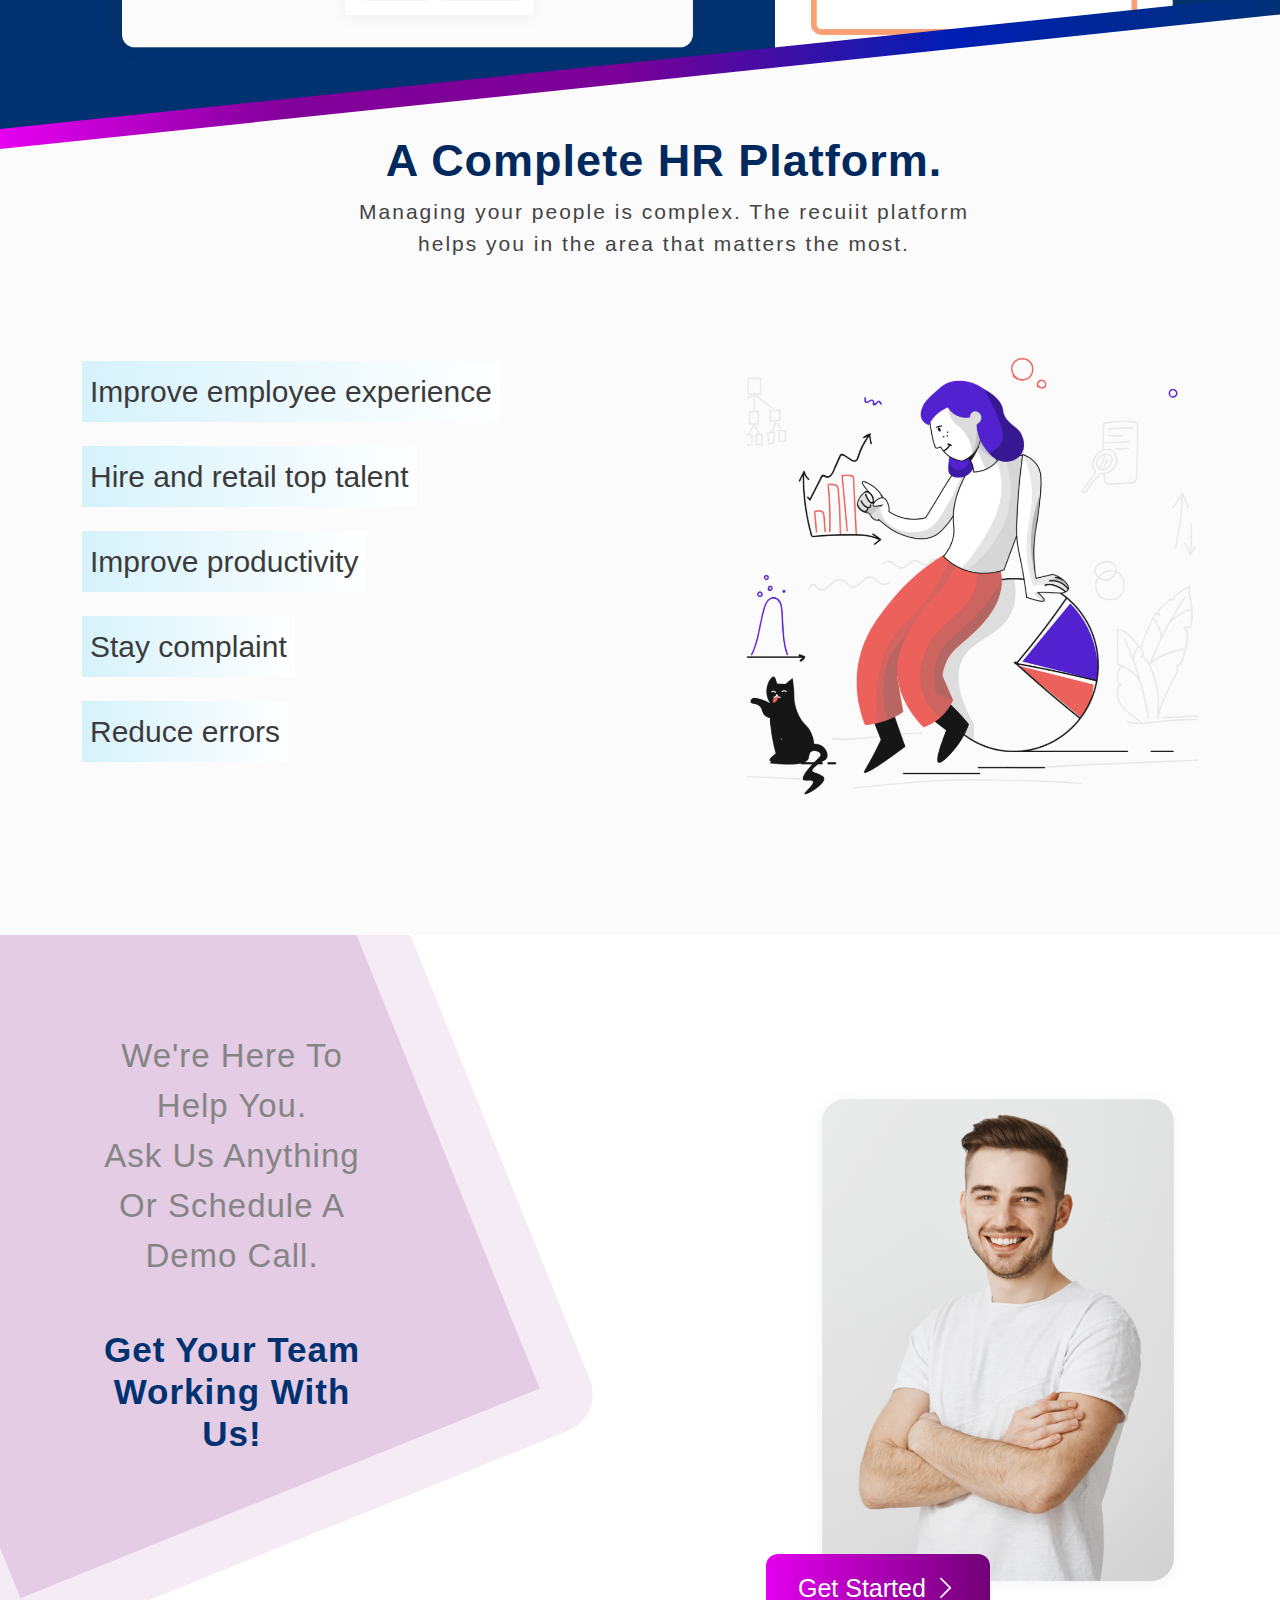
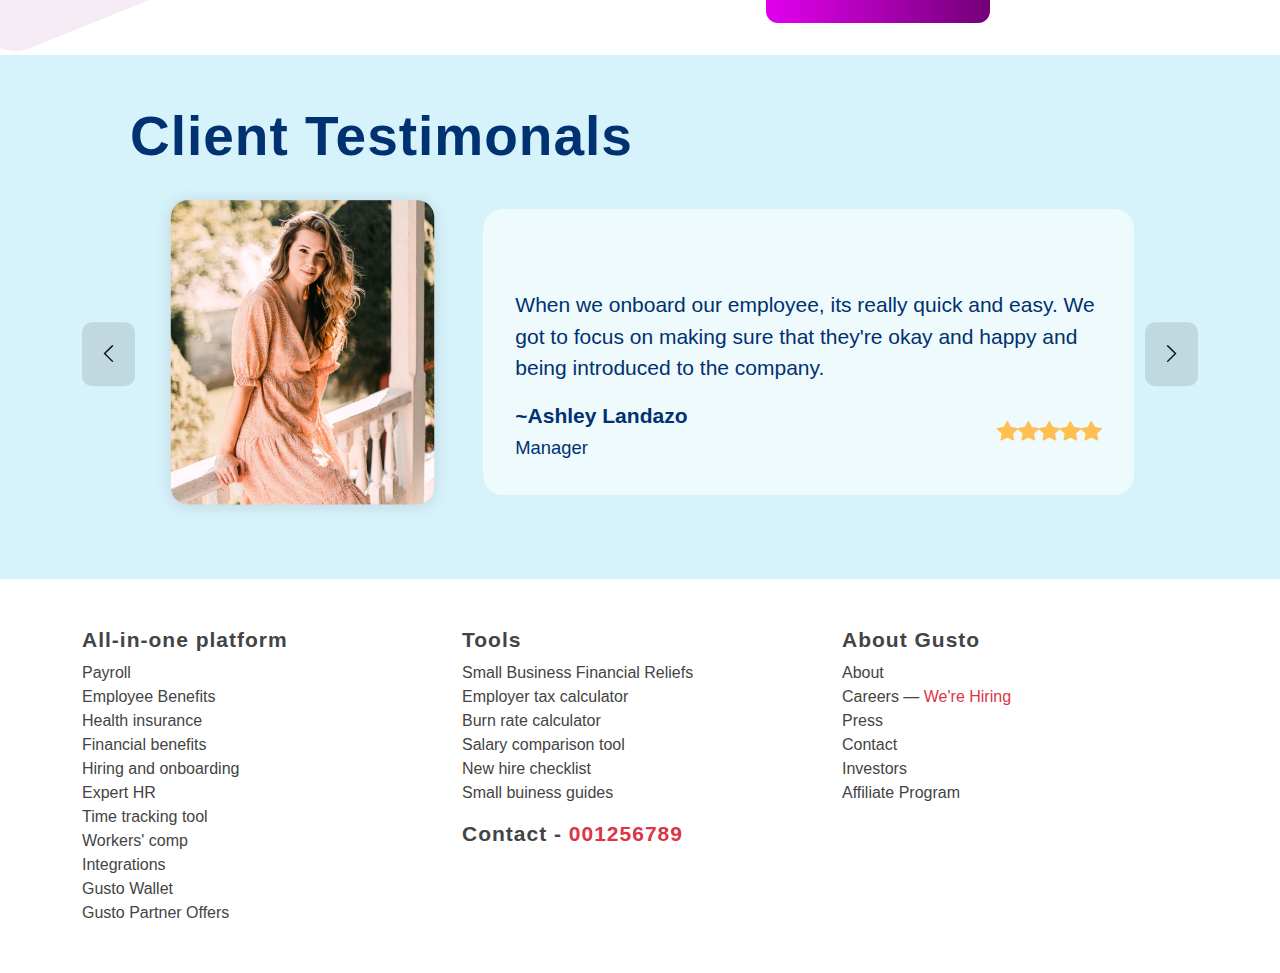
==== commit db8dab95: "rename" ====
--- a/index2.html
+++ b/index2.html
@@ -23,7 +23,7 @@
 <body>
 
   <header id="header" class="fixed-top">
-    <div class="container d-flex align-items-center position-relative topnav" style="max-width: 1400px;" id="mobile-responsive">
+    <div class="container d-flex align-items-center" style="max-width: 1400px;">
       <h1 class="logo"><a href="index.html">RECRUIIT</a></h1>
       <nav id="navbar" class="navbar">
         <ul>
@@ -36,17 +36,17 @@
       </nav>
         <div class="navbar-right" style="margin-left: auto;">
           <a href="#" class="sign-in">Sign In <i class="bi bi-chevron-right"></i></a>
-          <a href="#" class="bi bi-list mobile-nav-icon"  onclick="myFunction()"></a>
         </div>
     </div>
   </header>
 
-  <section id="hero">
+  <section id="hero" class="d-flex align-items-center">
     <div class="position-relative w-100">
       <div class="container-fluid">
-        <div class="row align-items-center">
-          <div class="col-lg-5 col-md-12 hero-intro">
-            <a href="#" class="free-trial">Try For Free Now!<i class="bi bi-chevron-right"></i></a>
+        <div class="row">
+          <div class="col-lg-5 ms-auto d-flex flex-column justify-content-between pt-4 pt-lg-0">
+            <div class="py-4"></div>
+            <a href="#" class="free-trial d-flex justify-content-between">Try For Free Now!<i class="bi bi-chevron-right"></i></a>
             <h1>Build a great company with modern HR, payrolls, insurance and benefits </h1>
             <form class="getstarted">
               <i class="bi bi-at at-icon"></i>
@@ -55,7 +55,7 @@
             </form>
             <h4>Our plans were build to fit your unique needs. Streamline, onboarding, benefits, payroll, PTO, and more with our simple, intuitive platform.</h4>
           </div>
-          <div class="col-lg-6 col-md-12">
+          <div class="col-md-6">
             <div class="position-relative">
               <img src="assets/img/Group 145.png" class="img-fluid" alt="">
               <img src="assets/img/Component 17 – 2.png" class="img-fluid-1" alt="">
@@ -69,19 +69,19 @@
 
   
   <section class="features-trial">
-    <div class="container-lg">
-      <div class="row">
-        <div class="col-md-4">
+    <div class="container">
+      <div class="row">
+        <div class="col-4">
           <div class="feature-trial-point">
             <i class="bi bi-check"></i><h4>Free 14-day Demo</h4>
           </div>
         </div>
-        <div class="col-md-4">
+        <div class="col-4">
           <div class="feature-trial-point">
             <i class="bi bi-check"></i><h4>No Credit Card Needed</h4>
           </div>
         </div>
-        <div class="col-md-4">
+        <div class="col-4">
           <div class="feature-trial-point">
             <i class="bi bi-check"></i><h4>No Setup</h4>
           </div>
@@ -94,7 +94,7 @@
     <div class="container">
       <h1>Our Services</h1>
       <div class="row">
-        <div class="col-lg-3 col-md-6 col-sm-12">
+        <div class="col-md-3">
           <div class="service-card">
             <div class="border-dot">
               <div class="img-pixel-box">
@@ -108,7 +108,7 @@
             </div>
           </div>
         </div>
-        <div class="col-lg-3 col-md-6 col-sm-12">
+        <div class="col-md-3">
           <div class="service-card">
             <div class="border-dot">
               <div class="img-pixel-box">
@@ -122,7 +122,7 @@
             </div>
           </div>
         </div>
-        <div class="col-lg-3 col-md-6 col-md-3">
+        <div class="col-md-3">
           <div class="service-card">
             <div class="border-dot">
               <div class="img-pixel-box">
@@ -136,7 +136,7 @@
             </div>
           </div>
         </div>
-        <div class="col-lg-3 col-md-6 col-md-3">
+        <div class="col-md-3">
           <div class="service-card">
             <div class="border-dot">
               <div class="img-pixel-box">
@@ -155,23 +155,23 @@
   </section>
 
   <section class="hr-section">
-    <div class="container-lg">
+    <div class="container">
       <div class="section-intro">
         <div class="row">
-          <div class="col-sm-4">
+          <div class="col-md-4">
             <h1 class="section-heading">HR</h1>
             <h4 class="section-minor-heading">Manage your<br> people with ease.</h4>
           </div>
-          <div class="col-sm-8">
+          <div class="col-md-8">
             <p>Recruiit has all the HR tools that makes people managing your people easy, from streamlined onboarding and easy PTO tracking to org charts, performance reviews, and so much more.</p>
           </div>
         </div>
       </div>
       <div class="row">
-        <div class="col-sm-5">
+        <div class="col-md-5">
           <img src="assets/img/Component 8 – 2.png" class="img-component-1">
         </div>
-        <div class="col-sm-7">
+        <div class="col-md-7">
           <img src="assets/img/Component 9 – 2.png" class="img-component-2">
           <img src="assets/img/Component 7 – 2.png" class="img-component-3">
         </div>
@@ -182,7 +182,7 @@
 
   <div class="payroll-section_before"></div>
   <section class="payroll-section">
-    <div class="container-lg">
+    <div class="container">
       <div class="row">
         <div class="col-md-4">
           <div class="section-intro">
@@ -201,11 +201,11 @@
 
   <section class="payroll-detail-section">
     <div class="row align-items-center ">
-      <div class="col-lg-4 col-md-5 position-relative mr-auto pb-5">
+      <div class="col-md-4 position-relative mr-auto">
         <div class="circle-img-relative">
           <img src="assets/img/pixeltrue-payment-1.png" class="pixeltrue-payment"></div>
       </div>
-      <div class="col-lg-5 col-md-5 mx-auto">
+      <div class="col-md-5 mx-auto">
         <div class="payroll-points">
           <img src="assets/img/star-shape-checkmark.png" class="star-shape-checkmark">
           <h4>Compilance, accuracy,<br> and piece of mind.</h4>
@@ -244,18 +244,18 @@
 
   <section class="features-subscription">
     <div class="container">
-      <div class="row align-items-end">
-        <div class="col-4">
+      <div class="row">
+        <div class="col-md-4">
           <div class="feature-pill pill-1">
             <p>A business where talented people want to work.</p>
           </div>
         </div>
-        <div class="col-4">
+        <div class="col-md-4">
           <div class="feature-pill pill-2">
             <p>A healthy team can better support your business.</p>
           </div>
         </div>
-        <div class="col-4">
+        <div class="col-md-4">
           <div class="feature-pill pill-3">
             <p>Our benefits are designed to be accessible for all.</p>
           </div>
@@ -286,12 +286,14 @@
 
   <section class="hr-features">
     <div class="container">
-      <div class="section-intro">
-        <h1 class="section-heading">A Complete HR Platform.</h1>
-        <p>Managing your people is complex. The recuiit platform helps you in the area that matters the most.</p>
-      </div>
       <div class="row align-items-center">
-        <div class="col-lg-7 col-md-7 col-sm-12">
+        <div class="col-md-12">
+          <div class="section-intro">
+            <h1 class="section-heading">A Complete HR Platform.</h1>
+            <p>Managing your people is complex. The recuiit platform helps you in the area that matters the most.</p>
+          </div>
+        </div>
+        <div class="col-md-7">
           <ul class="hr-point-features">
             <li><span>Improve employee experience</span></li>
             <li><span>Hire and retail top talent</span></li>
@@ -300,7 +302,7 @@
             <li><span>Reduce errors</span></li>
           </ul>
         </div>
-        <div class="col-lg-5 col-md-5 col-sm-12">
+        <div class="col-md-5">
           <img src="assets/img/pixeltrue-data-analyse-1.png" class="img-component-1">
         </div>
       </div>
@@ -309,7 +311,7 @@
 
   <section class="getting-started-section">
     <div class="getting-started-section_before"></div>
-    <div class="container-lg">
+    <div class="container">
       <div class="row align-items-end">
         <div class="col-md-6">
           <div class="section-intro">
@@ -329,93 +331,36 @@
   </section>
 
   <section class="client-testimonals">
-    <div class="container sl-cont position-relative">
+    <div class="container">
       <div class="section-intro">
         <h1 class="section-heading">Client Testimonals</h1>
       </div>
-      <div id="testimonial-slide" class="slide-container carousel slide" data-bs-ride="carousel">
-        <div class="carousel-indicators">
-          <button type="button" data-bs-target="#testimonial-slide" data-bs-slide-to="0" class="active" aria-current="true" aria-label="Slide 1"></button>
-          <button type="button" data-bs-target="#testimonial-slide" data-bs-slide-to="1" aria-label="Slide 2"></button>
-          <button type="button" data-bs-target="#testimonial-slide" data-bs-slide-to="2" aria-label="Slide 3"></button>
-        </div>
-        <div class="carousel-inner">
-          <div class="carousel-item active">
-            <div class="row align-items-center">
-              <div class="col-lg-4 col-md-6">
-                <img src="assets/img/81.png" class="w-100">
-              </div>
-              <div class="col-lg-8 col-md-6">
-                <div class="slide-desc">
-                  <p>When we onboard our employee, its really quick and easy. We got to focus on making sure that they're okay and happy and being introduced to the company.</p>
-                  <div class="d-flex -align-items-center justify-content-between">
-                    <div><b>~Ashley Landazo</b><br>
-                    <small>Manager</small>
-                    </div>
-                    <div class="rating">
-                      <i class="bi bi-star-fill"></i>
-                      <i class="bi bi-star-fill"></i>
-                      <i class="bi bi-star-fill"></i>
-                      <i class="bi bi-star-fill"></i>
-                      <i class="bi bi-star-fill"></i>
-                    </div>
-                  </div>
+      <div class="slide-container">
+        <div class="row">
+          <div class="col-md-4">
+            <div class="slide-left"><i class="bi bi-chevron-left"></i></div>
+            <div class="slide-right"><i class="bi bi-chevron-right"></i></div>
+            <img src="assets/img/81.png" class="w-100">
+          </div>
+          <div class="col-md-8">
+            <div class="slide-desc">
+              <p>When we onboard our employee, its really quick and easy. We got to focus on making sure that they're okay and happy and being introduced to the company.</p>
+              <div class="d-flex -align-items-center justify-content-between">
+                <div><b>~Ashley Landazo</b><br>
+                <small>Manager</small>
                 </div>
-              </div>
-            </div>
-          </div>
-          <div class="carousel-item">
-            <div class="row align-items-center">
-              <div class="col-lg-4 col-md-6">
-                <img src="assets/img/81.png" class="w-100">
-              </div>
-              <div class="col-lg-8 col-md-6">
-                <div class="slide-desc">
-                  <p>When we onboard our employee, its really quick and easy. We got to focus on making sure that they're okay and happy and being introduced to the company.</p>
-                  <div class="d-flex -align-items-center justify-content-between">
-                    <div><b>~Ashley Landazo</b><br>
-                    <small>Manager</small>
-                    </div>
-                    <div class="rating">
-                      <i class="bi bi-star-fill"></i>
-                      <i class="bi bi-star-fill"></i>
-                      <i class="bi bi-star-fill"></i>
-                      <i class="bi bi-star-fill"></i>
-                      <i class="bi bi-star-fill"></i>
-                    </div>
-                  </div>
+                <div class="rating">
+                  <i class="bi bi-star-fill"></i>
+                  <i class="bi bi-star-fill"></i>
+                  <i class="bi bi-star-fill"></i>
+                  <i class="bi bi-star-fill"></i>
+                  <i class="bi bi-star-fill"></i>
                 </div>
               </div>
             </div>
           </div>
-          <div class="carousel-item">
-            <div class="row align-items-center">
-              <div class="col-lg-4 col-md-6">
-                <img src="assets/img/82.png" class="w-100">
-              </div>
-              <div class="col-lg-8 col-md-6">
-                <div class="slide-desc">
-                  <p>When we onboard our employee, its really quick and easy. We got to focus on making sure that they're okay and happy and being introduced to the company.</p>
-                  <div class="d-flex -align-items-center justify-content-between">
-                    <div><b>~Ashley Landazo</b><br>
-                    <small>Manager</small>
-                    </div>
-                    <div class="rating">
-                      <i class="bi bi-star-fill"></i>
-                      <i class="bi bi-star-fill"></i>
-                      <i class="bi bi-star-fill"></i>
-                      <i class="bi bi-star-fill"></i>
-                      <i class="bi bi-star-fill"></i>
-                    </div>
-                  </div>
-                </div>
-              </div>
-            </div>
-          </div>
-        </div>
-      </div>
-      <button type"button" data-bs-target="#testimonial-slide" data-bs-slide="prev" class="slide-left"><i class="bi bi-chevron-left"></i></button>
-      <button type"button" data-bs-target="#testimonial-slide" data-bs-slide="next" class="slide-right"><i class="bi bi-chevron-right"></i></button>
+        </div>
+      </div>
     </div>
   </section>
 
@@ -423,7 +368,7 @@
   <footer>
     <div class="container">
       <div class="row">
-        <div class="col-md-4 pb-5">
+        <div class="col-md-4">
           <h4>All-in-one platform</h4>
           <a href="#" class="nav-link">Payroll</a>
           <a href="#" class="nav-link">Employee Benefits</a>
@@ -437,7 +382,7 @@
           <a href="#" class="nav-link">Gusto Wallet</a>
           <a href="#" class="nav-link">Gusto Partner Offers</a>
         </div>
-        <div class="col-md-4 pb-5">
+        <div class="col-md-4">
           <h4>Tools</h4>
           <a href="#" class="nav-link">Small Business Financial Reliefs</a>
           <a href="#" class="nav-link">Employer tax calculator</a>
@@ -447,7 +392,7 @@
           <a href="#" class="nav-link">Small buiness guides</a>
           <h4 class="mt-3">Contact - <span class="text-danger">001256789</span></h4>
         </div>
-        <div class="col-md-4 pb-5">
+        <div class="col-md-4">
           <h4>About Gusto</h4>
           <a href="#" class="nav-link">About</a>
           <a href="#" class="nav-link">Careers — <span class="text-danger">We're Hiring</span></a>
--- a/assets/css/style.css
+++ b/assets/css/style.css
@@ -122,6 +122,8 @@
     margin-left: 1rem;
     padding: 0.5rem;
     color: #fff;
+    border: none;
+    background-color: inherit;
     display: none;
   }
 
@@ -1122,7 +1124,28 @@
   .hr-features .hr-point-features li span {
     font-size: 21px;
   }
+  .resp {
+    background: rgb(0, 50, 116);
+  }
+  .resp ul {
+    display: block;
+    position: fixed;
+    background: rgb(0, 50, 116);
+    width: 100%;
+    top: 90px;
+    left: 0px;
+  }
+  .resp #navbar {
+    display: contents;
+  }
+  .resp ul li {
+    align-items: center;
+  }
+
 } 
+
+
+
 
 @media only screen and (max-width: 768px) {
   
